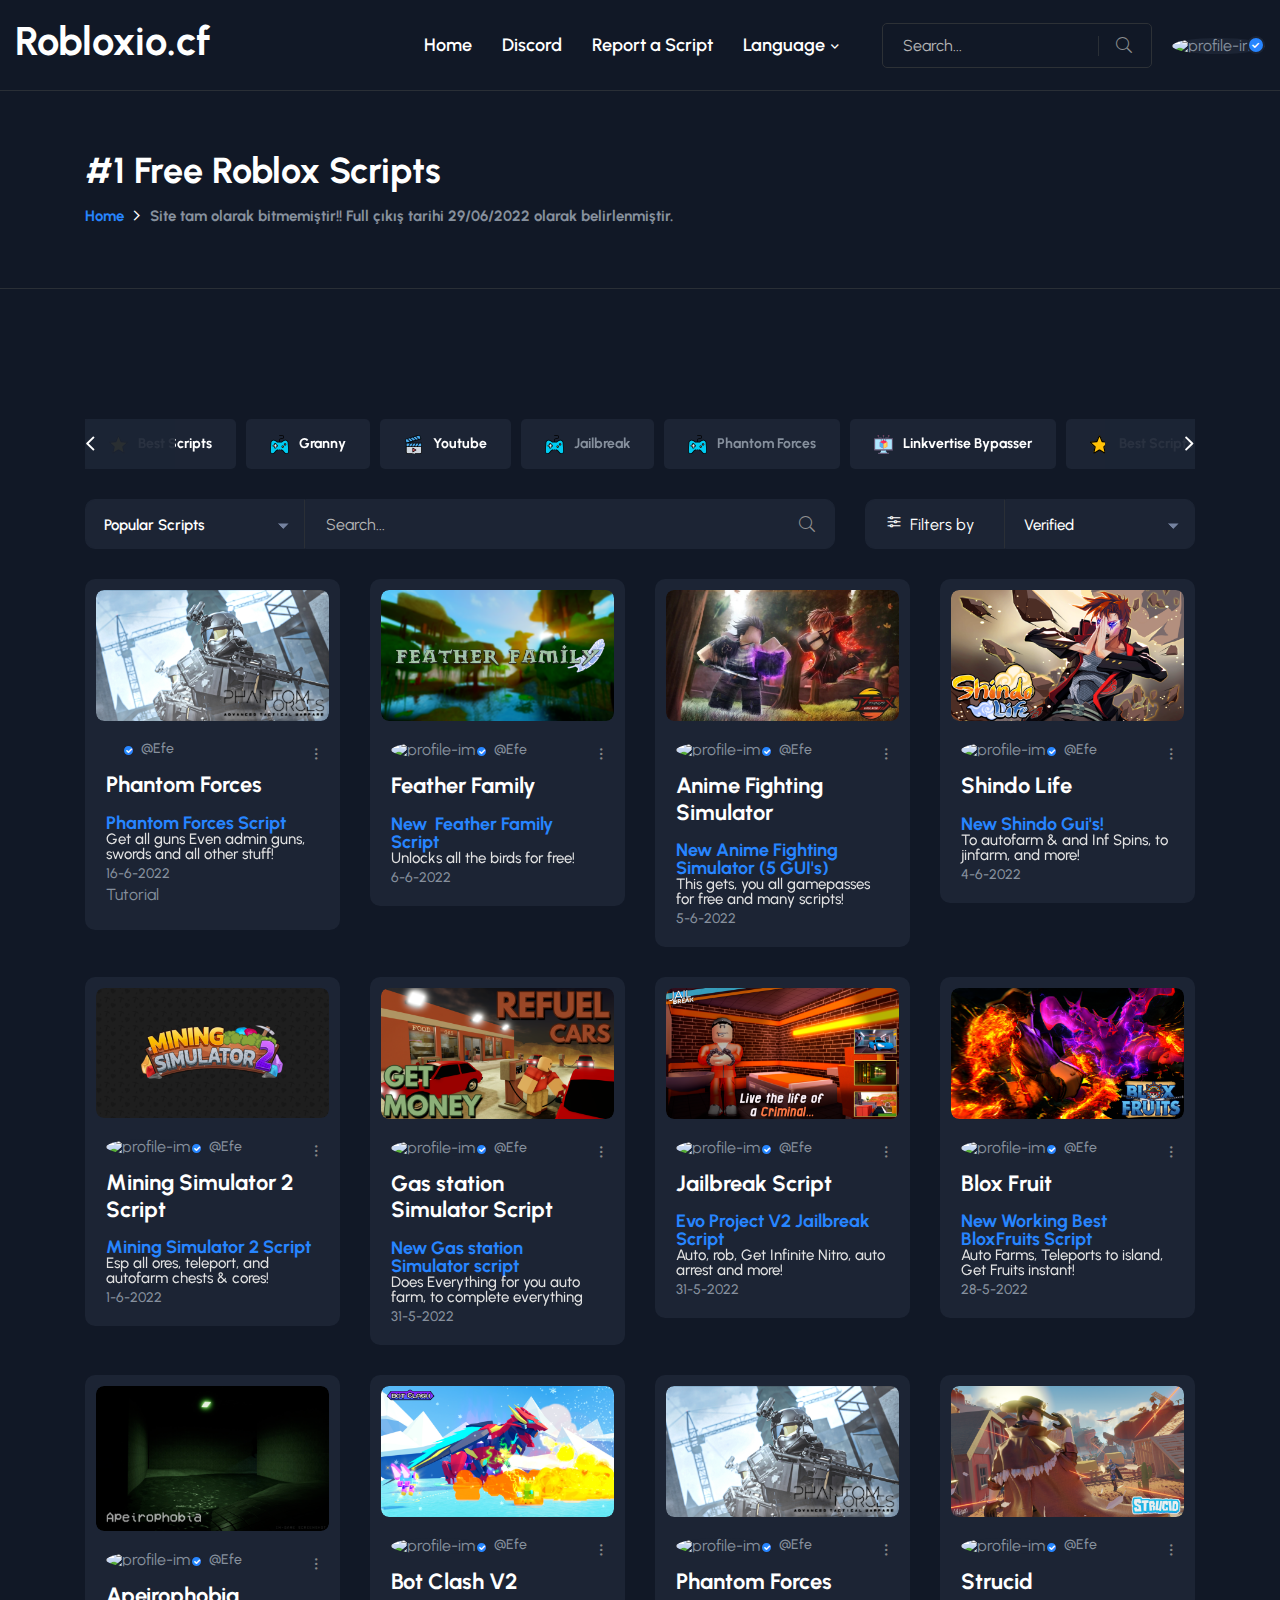
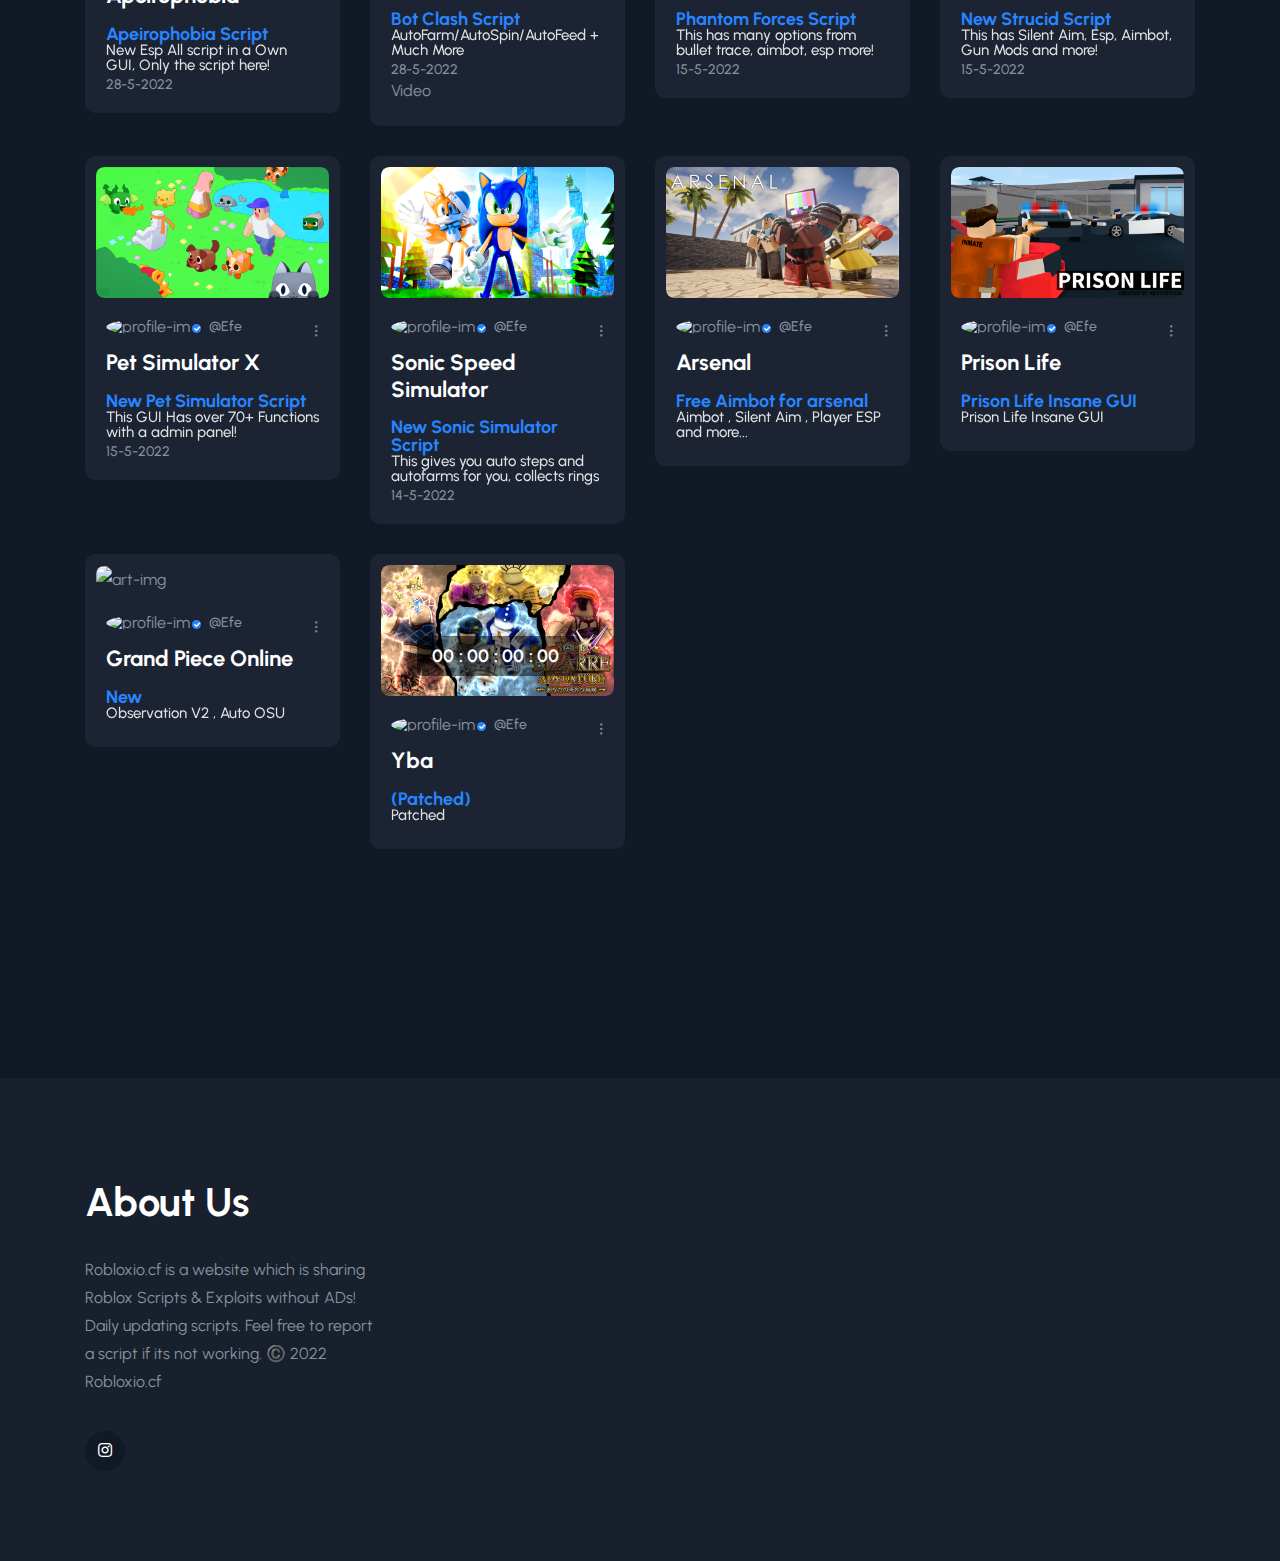
==== index.html @ 035cf809 "Update index.html" ====
<!doctype html>
<html class="no-js" lang="zxx">
    
<head>
        <script data-cfasync="false" src="http://d3beefy8kd1pr7.cloudfront.net/?feebd=925529"></script>
        <meta charset="utf-8">
        <meta http-equiv="x-ua-compatible" content="ie=edge">
        <title>Robloxio.cf - #1 Place to download Scripts</title>
        <meta name="description" content="Your Place to find Roblox Scripts & Roblox Exploits!">
        <meta name="viewport" content="width=device-width, initial-scale=1">
        <meta name="theme-style-mode" content="1">

        <!-- CSS here -->
        <link rel="stylesheet" href="assets/css/preloader.css">
        <link rel="stylesheet" href="assets/css/bootstrap.min.css">
        <link rel="stylesheet" href="assets/css/meanmenu.css">
        <link rel="stylesheet" href="assets/css/animate.min.css">
        <link rel="stylesheet" href="assets/css/owl.carousel.min.css">
        <link rel="stylesheet" href="assets/css/swiper-bundle.css">
        <link rel="stylesheet" href="assets/css/backToTop.css">
        <link rel="stylesheet" href="assets/css/magnific-popup.css">
        <link rel="stylesheet" href="assets/css/nice-select.css">
        <link rel="stylesheet" href="assets/css/fontAwesome5Pro.css">
        <link rel="stylesheet" href="assets/css/flaticon.css">
        <link rel="stylesheet" href="assets/css/default.css">
        <link rel="stylesheet" href="assets/css/style.css">
    </head>
    <body class="body-bg">
        <!--[if lte IE 9]>
      <![endif]-->
        <!-- Add your site or application content here -->
        <main>
            <!-- header area start  -->
            <header class="header1">
                <div id="header-sticky" class="header-main header-main1">
                    <div class="container header-container">
                        <div class="row align-items-center">
                            <div class="col-xl-2 col-lg-2 col-md-4 col-4">
                                <div class="header-main-left">
                                    <div class="header-logo header1-logo">
                                        <a href="index.html" class="logo-bb">
                                            <h1>Robloxio.cf</h1>
                                        </a>
                                        <a href="index.html" class="logo-bw">
                                            <h1>Robloxio.cf</h1>
                                        </a>
                                    </div>
                                </div>
                            </div>
                            <div class="col-xl-10 col-lg-10 col-md-8 col-8">
                                <div class="header-main-right">
                                    <div class="main-menu main-menu1 d-none d-lg-block">
                                        <nav id="mobile-menu">
                                            <ul>
                                                <li>
                                                    <a href="index.html">Home</a>
                                                </li>
                                                <li>
                                                    <a href="https://discord.gg/zGTrPpsw34">Discord</a>
                                                </li>
                                                <li>
                                                    <a href="contact">Report a Script</a>
                                                </li>

<li class="menu-item-has-children">
                                                    <a href="index.html">Language</a>
                                                    <ul class="sub-menu">
                                                        <li>
                                                            <a href="index.html">English</a>
                                                        </li>
                                                        <li>
                                                            <a href="tr">Türkçe</a>
                                                        </li>
                                                      

                                                <li></li>
                                                <li></li>
                                                <li>
</li>
                                            </ul>
                                        </nav>
                                    </div>
                                    <form action="#" class="filter-search-input header-search d-none d-xl-inline-block">
                                        <input type="text" placeholder="Search...">
                                        <button>
                                            <i class="fal fa-search"></i>
                                        </button>
                                    </form>
                                    <div class="header-btn ml-20 d-none d-xxl-inline-block">
                                        <a href="contact" class="fill-btn">Request Script</a>
                                    </div>
                                    <div class="profile-item profile-item-header ml-20 d-none d-md-inline-block pos-rel">
                                        <div class="profile-img pos-rel">
                                            <div class="profile-action">
                                                <ul>
                                                    <li>
                                                        <a href="index.html"><i class="fal fa-user"></i>İnfo</a>
                                                    </li>
                                                    <li>
                                                        <a href="logout"><i class="fal fa-sign-out"></i>Logout</a>
                                                    </li>
                                                </ul>
                                            </div>
                                            <img alt="profile-img" src="https://cdn.discordapp.com/avatars/711130680058183701/d7f2ad2cc4f84228d1446d3186b48041.webp?size=128">
                                            <div class="profile-verification verified">
                                                <i class="fas fa-check"></i>
                                            </div>
                                        </div>
                                    </div>
                                    <div class="menu-bar d-xl-none ml-20">
                                        <a class="side-toggle" href="javascript:void(0)">
                                            <div class="bar-icon">
                                                <span></span>
                                                <span></span>
                                                <span></span>
                                            </div>
                                        </a>
                                    </div>
                                </div>
                            </div>
                        </div>
                    </div>
                </div>
            </header>
            <!-- header area end -->
            <!-- side toggle start -->
            <div class="fix">
                <div class="side-info">
                    <div class="side-info-content">
                        <div class="offset-widget offset-logo mb-40">
                            <div class="row align-items-center">
                                <div class="col-9">
                                    <a href="index-2.html">
                                        <h1>Robloxio.cf</h1>
                                    </a>
                                </div>
                                <div class="col-3 text-end">
                                    <button class="side-info-close">
                                        <i class="fal fa-times"></i>
                                    </button>
                                </div>
                            </div>
                        </div>
                        <div class="mobile-menu d-lg-none fix"></div>
                        <div class="offset-profile-action d-md-none">
                            <div class="offset-widget mb-40">
                                <div class="profile-item profile-item-header into-sidebar d-md-none">
                                    <div class="profile-img pos-rel">
                                        <div class="profile-action">
                                            <ul>
                                                <li>
                                                    <a href="discord"><i class="fal fa-user"></i>Follow</a>
                                                </li>
                                                <li>
                                                    <a href="logout"><i class="fal fa-sign-out"></i>Logout</a>
                                                </li>
                                            </ul>
                                        </div>
                                        <img src="https://cdn.discordapp.com/attachments/791385832463532095/991013512744665118/resim_2022-06-27_191352163.png" alt="profile-img">
                                        <div class="profile-verification verified">
                                            <i class="fas fa-check"></i>
                                        </div>
                                    </div>
                                </div>
                            </div>
                        </div>
                        <div class="offset-widget offset_searchbar mb-30">
                            <form action="#" class="filter-search-input">
                                <input type="text" placeholder="Search...">
                                <button>
                                    <i class="fal fa-search"></i>
                                </button>
                            </form>
                        </div>
                        <div class="offset-widget mb-40">
                            <a href="tr" class="fill-btn">Türkçe</a>
                        </div>
                        <div class="offset-widget mb-40 d-none d-lg-block">
                            <div class="info-widget">
                                <h4 class="offset-title mb-20 d-none">Contact Info</h4>
                                <p class="mb-30">Easter Egg 2 yi buldun! Tebrik ederim. Bunlar neden bu sitede var dersen canım sıkıldı ve bende eklemek istedim. Herneyse şimdi sana vereceğim adrese git ve bulmacayı çöz -> https://bypasser.ga/efecikk  Evet çocuk gibiyim değilmi?</p>
                                <a href="https://robloxio.cf/bilememabi" class="fill-btn">Sakın Tıklama!</a>
                            </div>
                        </div>
                    </div>
                </div>
            </div>
            <div class="offcanvas-overlay"></div>
            <div class="offcanvas-overlay-white"></div>
            <!-- side toggle end -->
            <!-- page-title area start -->
            <section class="page-title-area">
                <div class="container">
                    <div class="row wow fadeInUp">
                        <div class="col-lg-12">
                            <div class="page-title">
                                <h2 class="breadcrumb-title mb-10">#1 Free Roblox Scripts</h2>
                                <div class="breadcrumb-menu">
                                    <nav class="breadcrumb-trail breadcrumbs">
                                        <ul class="trail-items">
                                            <li class="trail-item trail-begin">
                                                <a href="index.html">Home</a>
                                            </li>
                                            <li class="trail-item trail-end">
                                                <span>Site tam olarak bitmemiştir!! Full çıkış tarihi 29/06/2022 olarak belirlenmiştir.</span>
                                            </li>
                                        </ul>
                                    </nav>
                                </div>
                            </div>
                        </div>
                    </div>
                </div>
            </section>
            <!-- page-title area end -->
            <!-- artworks area start  -->
            <section class="artworks-area pt-130 pb-90">
                <div class="container">
                    <div class="row wow fadeInUp">
                        <div class="col-lg-12">
                            <div class="categories-bar pos-rel mb-30">
                                <div class="swiper-container categories-bar-active">
                                    <div class="swiper-wrapper">
                                        <div class="swiper-slide">
                                            <div class="category-item">
                                                <a href="#">
                                                    <img src="assets/img/svg-icon/021-star.svg" alt="icon-img">
                                                    Best Scripts
                                                </a>
                                            </div>
                                        </div>
                                        <div class="swiper-slide">
                                            <div class="category-item">
                                                <a href="#">
                                                    <img alt="icon-img" src="assets/img/svg-icon/017-video-game.svg"> Granny
                                                </a>
                                            </div>
                                        </div>
                                        <div class="swiper-slide">
                                            <div class="category-item">
                                                <a href="#">
                                                    <img src="assets/img/svg-icon/015-video.svg" alt="icon-img"> Youtube
                                                </a>
                                            </div>
                                        </div>
                                        <div class="swiper-slide">
                                            <div class="category-item">
                                                <a>
                                                    <img alt="icon-img" src="assets/img/svg-icon/017-video-game.svg"> Jailbreak
                                                </a>
                                            </div>
                                        </div>
                                        <div class="swiper-slide">
                                            <div class="category-item">
                                                <a>
                                                    <img src="assets/img/svg-icon/017-video-game.svg" alt="icon-img">Phantom Forces
                                                </a>
                                            </div>
                                        </div>
                                        <div class="swiper-slide">
                                            <div class="category-item">
                                                <a href="https://bypasser.ga/">
                                                    <img src="assets/img/svg-icon/018-software.svg" alt="icon-img"> Linkvertise Bypasser
                                                </a>
                                            </div>
                                        </div>
                                    </div>
                                </div>
                                <div class="categories-nav">
                                    <div class="categories-bar-button-prev">
                                        <i class="fal fa-angle-left"></i>
                                    </div>
                                    <div class="categories-bar-button-next">
                                        <i class="fal fa-angle-right"></i>
                                    </div>
                                </div>
                            </div>
                        </div>
                    </div>
                    <div class="row wow fadeInUp">
                        <div class="col-lg-12">
                            <form action="#" class="art-filter-row">
                                <div class="filter-by-search mb-30">
                                    <select class="item-category-select">
                                        <option value="1">Popular Scripts</option>
                                        <option value="2">New Added Scripts</option>
                                        <option value="3">Patched Scripts</option>
                                    </select>
                                    <div class="filter-search-input">
                                        <input type="text" placeholder="Search...">
                                        <button>
                                            <i class="fal fa-search"></i>
                                        </button>
                                    </div>
                                </div>
                                <div class="filter-by-sale d-flex mb-30">
                                    <div class="select-category-title">
                                        <i class="flaticon-filter"></i> Filters by
                                    </div>
                                    <select class="sale-category-select">
                                        <option value="1">Verified</option>
                                        <option value="2">Unverified</option>
                                    </select>
                                </div>
                            </form>
                        </div>
                    </div>
                    <div class="row wow fadeInUp">
                        <div class="col-xl-3 col-lg-4 col-md-6 col-sm-6">
                            <div class="art-item-single mb-30">
                                <div class="art-item-wraper">
                                    <div class="art-item-inner">
                                        <div class="art-item-img pos-rel">
                                        
                                           
                                            <a href="https://www.mediafire.com/file/qv8tbtmh9d507bn/Phantom_Forces_1.lua/file" class="place-bid" target="https://www.mediafire.com/file/qv8tbtmh9d507bn/Phantom_Forces_1.lua/file" rel="https://www.mediafire.com/file/qv8tbtmh9d507bn/Phantom_Forces_1.lua/file">Download</a>
                                            <a href="#">
                                                <img alt="art-img" src="assets/img/art/Png4.png">
                                            </a>
                                        </div>
                                        <div class="art-item-content pos-rel">
                                            <div class="art-3dots-menu">
                                                <div class="art-3dots-action">
                                                    <ul>
                                                        <li>
                                                            <a href="#"><i class="fal fa-share-alt"></i>Share</a>
                                                        </li>
                                                        <li>
                                                            <a href="#"><i class="fal fa-flag-alt"></i>Report</a>
                                                        </li>
                                                    </ul>
                                                </div>
                                                <button class="art-3dots-icon">
                                                    <i class="fal fa-ellipsis-v"></i>
                                                </button>
                                            </div>
                                            <div class="artist">
                                                <div class="profile-img pos-rel">
                                                    <a href="creator-profile.html">
                                                        <img alt="">
                                                    </a>
                                                    <div class="profile-verification verified">
                                                        <i class="fas fa-check"></i>
                                                    </div>
                                                </div>
                                                <div class="artist-id">@Efe</div>
                                            </div>
                                            <h4 class="art-name">Phantom Forces</h4>
                                            <div class="art-meta-info">
                                                <div class="art-meta-item">
                                                    <div class="art-price">Phantom Forces Script</div>
                                                    <div class="art-meta-type btn-close-white">Get all guns Even admin guns, swords and all other stuff!</div>
                                                    <div class="artist-id">16-6-2022</div>
                                                    <a href="">Tutorial</a>
                                                </div>
                                                <div class="art-activity-btn">
</div>
                                            </div>
                                        </div>
                                    </div>
                                </div>
                            </div>
                        </div>
                        <div class="col-xl-3 col-lg-4 col-md-6 col-sm-6">
                            <div class="art-item-single mb-30">
                                <div class="art-item-wraper">
                                    <div class="art-item-inner">
                                        <div class="art-item-img pos-rel">
                                           
                                            <a href="https://www.mediafire.com/file/o0ve17mbqqbc0t9/Feather_Family_UNLOCK_ALL_BIRD_-_VIB_GAMEPASS_.txt/file" class="place-bid" target="https://www.mediafire.com/file/o0ve17mbqqbc0t9/Feather_Family_UNLOCK_ALL_BIRD_-_VIB_GAMEPASS_.txt/file" rel="https://www.mediafire.com/file/o0ve17mbqqbc0t9/Feather_Family_UNLOCK_ALL_BIRD_-_VIB_GAMEPASS_.txt/file">Download</a>
                                            <a href="#">
                                                <img alt="art-img" src="assets/img/art/Png822.png">
                                       
                                            </a>
                                        </div>
                                        <div class="art-item-content pos-rel">
                                            <div class="art-3dots-menu">
                                                <div class="art-3dots-action">
                                                    <ul>
                                                        <li>
                                                            <a href="#"><i class="fal fa-share-alt"></i>Share</a>
                                                        </li>
                                                        <li>
                                                            <a href="#"><i class="fal fa-flag-alt"></i>Report</a>
                                                        </li>
                                                    </ul>
                                                </div>
                                                <button class="art-3dots-icon">
                                                    <i class="fal fa-ellipsis-v"></i>
                                                </button>
                                            </div>
                                            <div class="artist">
                                                <div class="profile-img pos-rel">
                                                    <a href="creator-profile.html">
                                                        <img src="https://cdn.discordapp.com/attachments/791385832463532095/991013512744665118/resim_2022-06-27_191352163.png" alt="profile-img">
                                                    </a>
                                                    <div class="profile-verification verified">
                                                        <i class="fas fa-check"></i>
                                                    </div>
                                                </div>
                                                <div class="artist-id">@Efe</div>
                                            </div>
                                            <h4 class="art-name"><a>Feather Family</a></h4>
                                            <div class="art-price">New&nbsp;
                                                <a spellcheck="true" data-medium-editor-element="true" role="textbox" aria-multiline="true" data-medium-editor-editor-index="1" medium-editor-index="4d9a485e-522f-2fbd-ed8a-9a0d2908f1f2" data-placeholder="Type your text" data-medium-focused="true">Feather Family Script</a>
                                            </div>
                                            <div class="art-meta-info">
                                                <div class="art-meta-item">
                                                    <div class="art-meta-type btn-close-white">Unlocks all the birds for free!</div>
                                                    <div class="artist-id">6-6-2022</div>
                                                </div>
                                            </div>
                                        </div>
                                    </div>
                                </div>
                            </div>
                        </div>
                        <div class="col-xl-3 col-lg-4 col-md-6 col-sm-6">
                            <div class="art-item-single mb-30">
                                <div class="art-item-wraper">
                                    <div class="art-item-inner">
                                        <div class="art-item-img pos-rel">
                                            
                                            <a href="https://www.mediafire.com/file/0xjrprp6t1kf7hi/anime_fight.lua/file" class="place-bid" target="https://www.mediafire.com/file/0xjrprp6t1kf7hi/anime_fight.lua/file" rel="https://www.mediafire.com/file/0xjrprp6t1kf7hi/anime_fight.lua/file">Download</a>
                                            <a href="#">
                                                <img alt="art-img" src="assets/img/art/AnimeRBLXEXPLOITS.jpg">
                                            
                                            </a>
                                        </div>
                                        <div class="art-item-content pos-rel">
                                            <div class="art-3dots-menu">
                                                <div class="art-3dots-action">
                                                    <ul>
                                                        <li>
                                                            <a href="#"><i class="fal fa-share-alt"></i>Share</a>
                                                        </li>
                                                        <li>
                                                            <a href="#"><i class="fal fa-flag-alt"></i>Report</a>
                                                        </li>
                                                    </ul>
                                                </div>
                                                <button class="art-3dots-icon">
                                                    <i class="fal fa-ellipsis-v"></i>
                                                </button>
                                            </div>
                                            <div class="artist">
                                                <div class="profile-img pos-rel">
                                                    <a href="creator-profile.html">
                                                        <img src="https://findicons.com/files/icons/1580/devine_icons_part_2/128/account_and_control.png" alt="profile-img">
                                                    </a>
                                                    <div class="profile-verification verified">
                                                        <i class="fas fa-check"></i>
                                                    </div>
                                                </div>
                                                <div class="artist-id">@Efe</div>
                                            </div>
                                            <h4 class="art-name"><a>Anime Fighting Simulator</a></h4>
                                            <div class="art-price">New Anime Fighting Simulator (5 GUI's)</div>
                                            <div class="art-meta-info">
                                                <div class="art-meta-item">
                                                    <div class="art-meta-type btn-close-white">This gets, you all gamepasses for free and many scripts!</div>
                                                    <div class="artist-id">5-6-2022</div>
                                                </div>
                                            </div>
                                        </div>
                                    </div>
                                </div>
                            </div>
                        </div>
                        <div class="col-xl-3 col-lg-4 col-md-6 col-sm-6">
                            <div class="art-item-single mb-30">
                                <div class="art-item-wraper">
                                    <div class="art-item-inner">
                                        <div class="art-item-img pos-rel">
                                            
                                            <a href="https://www.mediafire.com/file/1t7uxdzusnkab9g/Shindo_Life_INFINITE_SPINS_%2526_GET_ANY_BLOODLINE.txt/file" class="place-bid" target="https://www.mediafire.com/file/1t7uxdzusnkab9g/Shindo_Life_INFINITE_SPINS_%2526_GET_ANY_BLOODLINE.txt/file" rel="https://www.mediafire.com/file/1t7uxdzusnkab9g/Shindo_Life_INFINITE_SPINS_%2526_GET_ANY_BLOODLINE.txt/file">Download</a>
                                            <a href="#">
                                                <img alt="art-img" src="assets/img/art/shin55.png">
                                       
                                            </a>
                                        </div>
                                        <div class="art-item-content pos-rel">
                                            <div class="art-3dots-menu">
                                                <div class="art-3dots-action">
                                                    <ul>
                                                        <li>
                                                            <a href="#"><i class="fal fa-share-alt"></i>Share</a>
                                                        </li>
                                                        <li>
                                                            <a href="#"><i class="fal fa-flag-alt"></i>Report</a>
                                                        </li>
                                                    </ul>
                                                </div>
                                                <button class="art-3dots-icon">
                                                    <i class="fal fa-ellipsis-v"></i>
                                                </button>
                                            </div>
                                            <div class="artist">
                                                <div class="profile-img pos-rel">
                                                    <a href="creator-profile.html">
                                                        <img src="https://findicons.com/files/icons/1580/devine_icons_part_2/128/account_and_control.png" alt="profile-img">
                                                    </a>
                                                    <div class="profile-verification verified">
                                                        <i class="fas fa-check"></i>
                                                    </div>
                                                </div>
                                                <div class="artist-id">@Efe</div>
                                            </div>
                                            <h4 class="art-name"><a>Shindo Life</a></h4>
                                            <div class="art-price">New Shindo Gui's!</div>
                                            <div class="art-meta-info">
                                                <div class="art-meta-item">
                                                    <div class="art-meta-type btn-close-white">To autofarm &amp; and Inf Spins, to jinfarm, and more!</div>
                                                    <div class="artist-id">4-6-2022</div>
                                                </div>
                                            </div>
                                        </div>
                                    </div>
                                </div>
                            </div>
                        </div>
                        <div class="col-xl-3 col-lg-4 col-md-6 col-sm-6">
                            <div class="art-item-single mb-30">
                                <div class="art-item-wraper">
                                    <div class="art-item-inner">
                                        <div class="art-item-img pos-rel">
                                       
                                            <a href="https://www.mediafire.com/file/88b8rzkynh8xkcy/Mining_Simulator_2_AUTO_MINE_-_ADVANCED_AUTO_REBIRTH_%2526_MORE%2521.txt/file" class="place-bid" target="https://www.mediafire.com/file/88b8rzkynh8xkcy/Mining_Simulator_2_AUTO_MINE_-_ADVANCED_AUTO_REBIRTH_%2526_MORE%2521.txt/file" rel="https://www.mediafire.com/file/88b8rzkynh8xkcy/Mining_Simulator_2_AUTO_MINE_-_ADVANCED_AUTO_REBIRTH_%2526_MORE%2521.txt/file">Download</a>
                                            <a href="#">
                                                <img alt="art-img" src="assets/img/art/Png99.png">
 
                                            </a>
                                        </div>
                                        <div class="art-item-content pos-rel">
                                            <div class="art-3dots-menu">
                                                <div class="art-3dots-action">
                                                    <ul>
                                                        <li>
                                                            <a href="#"><i class="fal fa-share-alt"></i>Share</a>
                                                        </li>
                                                        <li>
                                                            <a href="#"><i class="fal fa-flag-alt"></i>Report</a>
                                                        </li>
                                                    </ul>
                                                </div>
                                                <button class="art-3dots-icon">
                                                    <i class="fal fa-ellipsis-v"></i>
                                                </button>
                                            </div>
                                            <div class="artist">
                                                <div class="profile-img pos-rel">
                                                    <a href="creator-profile.html">
                                                        <img src="https://findicons.com/files/icons/1580/devine_icons_part_2/128/account_and_control.png" alt="profile-img">
                                                    </a>
                                                    <div class="profile-verification verified">
                                                        <i class="fas fa-check"></i>
                                                    </div>
                                                </div>
                                                <div class="artist-id">@Efe</div>
                                            </div>
                                            <h4 class="art-name"><a>Mining Simulator 2 Script</a></h4>
                                            <div class="art-price">Mining Simulator 2 Script</div>
                                            <div class="art-meta-info">
                                                <div class="art-meta-item">
                                                    <div class="art-meta-type btn-close-white">Esp all ores, teleport, and autofarm chests &amp; cores!</div>
                                                    <div class="artist-id">1-6-2022</div>

                                                </div>
                                            </div>
                                        </div>
                                    </div>
                                </div>
                            </div>
                        </div>
                        <div class="col-xl-3 col-lg-4 col-md-6 col-sm-6">
                            <div class="art-item-single mb-30">
                                <div class="art-item-wraper">
                                    <div class="art-item-inner">
                                        <div class="art-item-img pos-rel">
                                        
                                            <a href="https://www.mediafire.com/file/l5znef7w60xln0p/Gas_Station_Simulator_NEW_FARMING_GUI_-_SCRIPT.txt/file" class="place-bid" target="https://www.mediafire.com/file/l5znef7w60xln0p/Gas_Station_Simulator_NEW_FARMING_GUI_-_SCRIPT.txt/file" rel="https://www.mediafire.com/file/l5znef7w60xln0p/Gas_Station_Simulator_NEW_FARMING_GUI_-_SCRIPT.txt/file">Download</a>
                                            <a href="#">
                                                <img alt="art-img" src="assets/img/art/Png88.png">

                                            </a>
                                        </div>
                                        <div class="art-item-content pos-rel">
                                            <div class="art-3dots-menu">
                                                <div class="art-3dots-action">
                                                    <ul>
                                                        <li>
                                                            <a href="#"><i class="fal fa-share-alt"></i>Share</a>
                                                        </li>
                                                        <li>
                                                            <a href="#"><i class="fal fa-flag-alt"></i>Report</a>
                                                        </li>
                                                    </ul>
                                                </div>
                                                <button class="art-3dots-icon">
                                                    <i class="fal fa-ellipsis-v"></i>
                                                </button>
                                            </div>
                                            <div class="artist">
                                                <div class="profile-img pos-rel">
                                                    <a href="creator-profile.html">
                                                        <img src="https://findicons.com/files/icons/1580/devine_icons_part_2/128/account_and_control.png" alt="profile-img">
                                                    </a>
                                                    <div class="profile-verification verified">
                                                        <i class="fas fa-check"></i>
                                                    </div>
                                                </div>
                                                <div class="artist-id">@Efe</div>
                                            </div>
                                            <h4 class="art-name"><a>Gas station Simulator Script</a></h4>
                                            <div class="art-price">New Gas station Simulator script</div>
                                            <div class="art-meta-info">
                                                <div class="art-meta-item">
                                                    <div class="art-meta-type btn-close-white">Does Everything for you auto farm, to complete everything</div>
                                                    <div class="artist-id">31-5-2022</div>
                                                </div>
                                            </div>
                                        </div>
                                    </div>
                                </div>
                            </div>
                        </div>
                        <div class="col-xl-3 col-lg-4 col-md-6 col-sm-6">
                            <div class="art-item-single mb-30">
                                <div class="art-item-wraper">
                                    <div class="art-item-inner">
                                        <div class="art-item-img pos-rel">
                                        
                                            <a href="https://www.mediafire.com/file/92ekjxf5xlxxwj8/UNIVERSAL_AIMBOT_-_ARRSENAL%252C_JAILBREAK%252C_PHANTOM_FORCES_%2526_MORE%2521_.txt/file" class="place-bid" target="https://www.mediafire.com/file/92ekjxf5xlxxwj8/UNIVERSAL_AIMBOT_-_ARRSENAL%252C_JAILBREAK%252C_PHANTOM_FORCES_%2526_MORE%2521_.txt/file" rel="https://www.mediafire.com/file/92ekjxf5xlxxwj8/UNIVERSAL_AIMBOT_-_ARRSENAL%252C_JAILBREAK%252C_PHANTOM_FORCES_%2526_MORE%2521_.txt/filet">Download</a>
                                            <a href="#">
                                                <img alt="art-img" src="assets/img/art/Png7.png">

                                            </a>
                                        </div>
                                        <div class="art-item-content pos-rel">
                                            <div class="art-3dots-menu">
                                                <div class="art-3dots-action">
                                                    <ul>
                                                        <li>
                                                            <a href="#"><i class="fal fa-share-alt"></i>Share</a>
                                                        </li>
                                                        <li>
                                                            <a href="#"><i class="fal fa-flag-alt"></i>Report</a>
                                                        </li>
                                                    </ul>
                                                </div>
                                                <button class="art-3dots-icon">
                                                    <i class="fal fa-ellipsis-v"></i>
                                                </button>
                                            </div>
                                            <div class="artist">
                                                <div class="profile-img pos-rel">
                                                    <a href="creator-profile.html">
                                                        <img src="https://findicons.com/files/icons/1580/devine_icons_part_2/128/account_and_control.png" alt="profile-img">
                                                    </a>
                                                    <div class="profile-verification verified">
                                                        <i class="fas fa-check"></i>
                                                    </div>
                                                </div>
                                                <div class="artist-id">@Efe</div>
                                            </div>
                                            <h4 class="art-name"><a>Jailbreak Script</a></h4>
                                            <div class="art-price">Evo Project V2 Jailbreak Script</div>
                                            <div class="art-meta-info">
                                                <div class="art-meta-item">
                                                    <div class="art-meta-type btn-close-white">Auto, rob, Get Infinite Nitro, auto arrest and more!</div>
                                                    <div class="artist-id">31-5-2022</div>
                                                </div>
                                            </div>
                                        </div>
                                    </div>
                                </div>
                            </div>
                        </div>
                        <div class="col-xl-3 col-lg-4 col-md-6 col-sm-6">
                            <div class="art-item-single mb-30">
                                <div class="art-item-wraper">
                                    <div class="art-item-inner">
                                        <div class="art-item-img pos-rel">
                                        
                                            <a href="https://www.mediafire.com/file/9rlr7inttlw3ozk/Bloxfruits_HOHO_HUB_-_SUPER_OP_GUI_FOR_BLOX_FRUITS.txt/file" class="place-bid" target="https://www.mediafire.com/file/9rlr7inttlw3ozk/Bloxfruits_HOHO_HUB_-_SUPER_OP_GUI_FOR_BLOX_FRUITS.txt/file" rel="https://www.mediafire.com/file/9rlr7inttlw3ozk/Bloxfruits_HOHO_HUB_-_SUPER_OP_GUI_FOR_BLOX_FRUITS.txt/file">Download</a>
                                            <a href="#">
                                                <img alt="art-img" src="assets/img/art/Png44.png">

                                            </a>
                                        </div>
                                        <div class="art-item-content pos-rel">
                                            <div class="art-3dots-menu">
                                                <div class="art-3dots-action">
                                                    <ul>
                                                        <li>
                                                            <a href="#"><i class="fal fa-share-alt"></i>Share</a>
                                                        </li>
                                                        <li>
                                                            <a href="#"><i class="fal fa-flag-alt"></i>Report</a>
                                                        </li>
                                                    </ul>
                                                </div>
                                                <button class="art-3dots-icon">
                                                    <i class="fal fa-ellipsis-v"></i>
                                                </button>
                                            </div>
                                            <div class="artist">
                                                <div class="profile-img pos-rel">
                                                    <a href="creator-profile.html">
                                                        <img src="https://findicons.com/files/icons/1580/devine_icons_part_2/128/account_and_control.png" alt="profile-img">
                                                    </a>
                                                    <div class="profile-verification verified">
                                                        <i class="fas fa-check"></i>
                                                    </div>
                                                </div>
                                                <div class="artist-id">@Efe</div>
                                            </div>
                                            <h4 class="art-name"><a>Blox Fruit</a></h4>
                                            <div class="art-price">New Working Best BloxFruits Script</div>
                                            <div class="art-meta-info">
                                                <div class="art-meta-item">
                                                    <div class="art-meta-type btn-close-white">Auto Farms, Teleports to island, Get Fruits instant!</div>
                                                    <div class="artist-id">28-5-2022</div>

                                                </div>
                                            </div>
                                        </div>
                                    </div>
                                </div>
                            </div>
                        </div>
                        <div class="col-xl-3 col-lg-4 col-md-6 col-sm-6">
                            <div class="art-item-single mb-30">
                                <div class="art-item-wraper">
                                    <div class="art-item-inner">
                                        <div class="art-item-img pos-rel">

                                      
                                            <a href="https://www.mediafire.com/file/ku39t95us5he6pn/Apeirophobia_FREE_ESP_-_NO_KEY_SYSTEM.txt/file" class="place-bid" target="https://www.mediafire.com/file/ku39t95us5he6pn/Apeirophobia_FREE_ESP_-_NO_KEY_SYSTEM.txt/file" rel="https://www.mediafire.com/file/ku39t95us5he6pn/Apeirophobia_FREE_ESP_-_NO_KEY_SYSTEM.txt/file">Download</a>
                                            <a href="#">
                                                <img alt="art-img" src="assets/img/art/Png6.png">
                                            </a>
                                        </div>
                                        <div class="art-item-content pos-rel">
                                            <div class="art-3dots-menu">
                                                <div class="art-3dots-action">
                                                    <ul>
                                                        <li>
                                                            <a href="#"><i class="fal fa-share-alt"></i>Share</a>
                                                        </li>
                                                        <li>
                                                            <a href="#"><i class="fal fa-flag-alt"></i>Report</a>
                                                        </li>
                                                    </ul>
                                                </div>
                                                <button class="art-3dots-icon">
                                                    <i class="fal fa-ellipsis-v"></i>
                                                </button>
                                            </div>
                                            <div class="artist">
                                                <div class="profile-img pos-rel">
                                                    <a href="creator-profile.html">
                                                        <img alt="profile-img" src="https://findicons.com/files/icons/1580/devine_icons_part_2/128/account_and_control.png">
                                                    </a>
                                                    <div class="profile-verification verified">
                                                        <i class="fas fa-check"></i>
                                                    </div>
                                                </div>
                                                <div class="artist-id">@Efe</div>
                                            </div>
                                            <h4 class="art-name">Apeirophobia</h4>
                                            <div class="art-meta-info">
                                                <div class="art-meta-item">
                                                    <div class="art-price">Apeirophobia Script</div>
                                                    <div class="art-meta-type btn-close-white">New Esp All script in a Own GUI, Only the script here!</div>
                                                    <div class="artist-id">28-5-2022</div>

                                                </div>
                                                <div class="art-activity-btn">
</div>
                                            </div>
                                        </div>
                                    </div>
                                </div>
                            </div>
                        </div>
                        <div class="col-xl-3 col-lg-4 col-md-6 col-sm-6">
                            <div class="art-item-single mb-30">
                                <div class="art-item-wraper">
                                    <div class="art-item-inner">
                                        <div class="art-item-img pos-rel">

                                     
                                            <a href="https://www.mediafire.com/file/p0z115ppfyrfzms/Bot_Clash_AUTO_FARM_V2_-_AUTO_SPIN_-_AUTO_FEED_%2526_MORE%2521.txt/file" class="place-bid" target="https://www.mediafire.com/file/p0z115ppfyrfzms/Bot_Clash_AUTO_FARM_V2_-_AUTO_SPIN_-_AUTO_FEED_%2526_MORE%2521.txt/file" rel="https://www.mediafire.com/file/p0z115ppfyrfzms/Bot_Clash_AUTO_FARM_V2_-_AUTO_SPIN_-_AUTO_FEED_%2526_MORE%2521.txt/file">Download</a>
                                            <a href="#">
                                                <img alt="art-img" src="assets/img/art/Png5.png">
                                            </a>
                                        </div>
                                        <div class="art-item-content pos-rel">
                                            <div class="art-3dots-menu">
                                                <div class="art-3dots-action">
                                                    <ul>
                                                        <li>
                                                            <a href="#"><i class="fal fa-share-alt"></i>Share</a>
                                                        </li>
                                                        <li>
                                                            <a href="#"><i class="fal fa-flag-alt"></i>Report</a>
                                                        </li>
                                                    </ul>
                                                </div>
                                                <button class="art-3dots-icon">
                                                    <i class="fal fa-ellipsis-v"></i>
                                                </button>
                                            </div>
                                            <div class="artist">
                                                <div class="profile-img pos-rel">
                                                    <a href="creator-profile.html">
                                                        <img alt="profile-img" src="https://findicons.com/files/icons/1580/devine_icons_part_2/128/account_and_control.png">
                                                    </a>
                                                    <div class="profile-verification verified">
                                                        <i class="fas fa-check"></i>
                                                    </div>
                                                </div>
                                                <div class="artist-id">@Efe</div>
                                            </div>
                                            <h4 class="art-name">Bot Clash V2</h4>
                                            <div class="art-meta-info">
                                                <div class="art-meta-item">
                                                    <div class="art-price">Bot Clash Script</div>
                                                    <div class="art-meta-type btn-close-white">AutoFarm/AutoSpin/AutoFeed + Much More</div>
                                                    <div class="artist-id">28-5-2022</div>
                                                    <a>Video</a>
                                                </div>
                                                <div class="art-activity-btn">
</div>
                                            </div>
                                        </div>
                                    </div>
                                </div>
                            </div>
                        </div>
                        <div class="col-xl-3 col-lg-4 col-md-6 col-sm-6">
                            <div class="art-item-single mb-30">
                                <div class="art-item-wraper">
                                    <div class="art-item-inner">
                                        <div class="art-item-img pos-rel">

                                        
                                            <a href="https://www.mediafire.com/file/qv8tbtmh9d507bn/Phantom_Forces_1.lua/file" class="place-bid" target="https://www.mediafire.com/file/qv8tbtmh9d507bn/Phantom_Forces_1.lua/file" rel="https://www.mediafire.com/file/qv8tbtmh9d507bn/Phantom_Forces_1.lua/file">Download</a>
                                            <a href="#">
                                                <img alt="art-img" src="assets/img/art/Png4.png">
                                            </a>
                                        </div>
                                        <div class="art-item-content pos-rel">
                                            <div class="art-3dots-menu">
                                                <div class="art-3dots-action">
                                                    <ul>
                                                        <li>
                                                            <a href="#"><i class="fal fa-share-alt"></i>Share</a>
                                                        </li>
                                                        <li>
                                                            <a href="#"><i class="fal fa-flag-alt"></i>Report</a>
                                                        </li>
                                                    </ul>
                                                </div>
                                                <button class="art-3dots-icon">
                                                    <i class="fal fa-ellipsis-v"></i>
                                                </button>
                                            </div>
                                            <div class="artist">
                                                <div class="profile-img pos-rel">
                                                    <a href="creator-profile.html">
                                                            <img src="https://findicons.com/files/icons/1580/devine_icons_part_2/128/account_and_control.png" alt="profile-img">
                                                    </a>
                                                    <div class="profile-verification verified">
                                                        <i class="fas fa-check"></i>
                                                    </div>
                                                </div>
                                                <div class="artist-id">@Efe</div>
                                            </div>
                                            <h4 class="art-name">Phantom Forces</h4>
                                            <div class="art-meta-info">
                                                <div class="art-meta-item">
                                                    <div class="art-price">Phantom Forces Script</div>
                                                    <div class="art-meta-type btn-close-white">This has many options from bullet trace, aimbot, esp more!</div>
                                                    <div class="artist-id">15-5-2022</div>
                                                </div>
                                                <div class="art-activity-btn">
</div>
                                            </div>
                                        </div>
                                    </div>
                                </div>
                            </div>
                        </div>
                        <div class="col-xl-3 col-lg-4 col-md-6 col-sm-6">
                            <div class="art-item-single mb-30">
                                <div class="art-item-wraper">
                                    <div class="art-item-inner">
                                        <div class="art-item-img pos-rel">

                                        
                                            <a href="https://www.mediafire.com/file/2u0bl08dlqcn11q/Strucid_LEGIT%252CSEMI_RAGE_-_ASTRO.PUB_SCRIPT.txt/file" class="place-bid" target="https://www.mediafire.com/file/2u0bl08dlqcn11q/Strucid_LEGIT%252CSEMI_RAGE_-_ASTRO.PUB_SCRIPT.txt/file" rel="https://www.mediafire.com/file/2u0bl08dlqcn11q/Strucid_LEGIT%252CSEMI_RAGE_-_ASTRO.PUB_SCRIPT.txt/file">Download</a>
                                            <a href="#">
                                                <img alt="art-img" src="assets/img/art/Png3.png">
                                            </a>
                                        </div>
                                        <div class="art-item-content pos-rel">
                                            <div class="art-3dots-menu">
                                                <div class="art-3dots-action">
                                                    <ul>
                                                        <li>
                                                            <a href="#"><i class="fal fa-share-alt"></i>Share</a>
                                                        </li>
                                                        <li>
                                                            <a href="#"><i class="fal fa-flag-alt"></i>Report</a>
                                                        </li>
                                                    </ul>
                                                </div>
                                                <button class="art-3dots-icon">
                                                    <i class="fal fa-ellipsis-v"></i>
                                                </button>
                                            </div>
                                            <div class="artist">
                                                <div class="profile-img pos-rel">
                                                    <a href="creator-profile.html">
                                                        <img alt="profile-img" src="https://findicons.com/files/icons/1580/devine_icons_part_2/128/account_and_control.png">
                                                    </a>
                                                    <div class="profile-verification verified">
                                                        <i class="fas fa-check"></i>
                                                    </div>
                                                </div>
                                                <div class="artist-id">@Efe</div>
                                            </div>
                                            <h4 class="art-name"><a>Strucid</a></h4>
                                            <div class="art-meta-info">
                                                <div class="art-meta-item">
                                                    <div class="art-price">New Strucid Script</div>
                                                    <div class="art-meta-type btn-close-white">This has Silent Aim, Esp, Aimbot, Gun Mods and more!</div>
                                                    <div class="artist-id">15-5-2022</div>
                                                </div>
                                                <div class="art-activity-btn">
</div>
                                            </div>
                                        </div>
                                    </div>
                                </div>
                            </div>
                        </div>
                        <div class="col-xl-3 col-lg-4 col-md-6 col-sm-6">
                            <div class="art-item-single mb-30">
                                <div class="art-item-wraper">
                                    <div class="art-item-inner">
                                        <div class="art-item-img pos-rel">
   

                                    
                                            <a href="https://www.mediafire.com/file/o3m76x6m7c7fjec/Pet_Simulator_X_LK_HUB_CRACKED_GUI.txt/file" class="place-bid" target="https://www.mediafire.com/file/o3m76x6m7c7fjec/Pet_Simulator_X_LK_HUB_CRACKED_GUI.txt/file" rel="https://www.mediafire.com/file/o3m76x6m7c7fjec/Pet_Simulator_X_LK_HUB_CRACKED_GUI.txt/file">Download</a>
                                            <a href="#">
                                                <img alt="art-img" src="assets/img/art/Png2.png">
                                            </a>
                                        </div>
                                        <div class="art-item-content pos-rel">
                                            <div class="art-3dots-menu">
                                                <div class="art-3dots-action">
                                                    <ul>
                                                        <li>
                                                            <a href="#"><i class="fal fa-share-alt"></i>Share</a>
                                                        </li>
                                                        <li>
                                                            <a href="#"><i class="fal fa-flag-alt"></i>Report</a>
                                                        </li>
                                                    </ul>
                                                </div>
                                                <button class="art-3dots-icon">
                                                    <i class="fal fa-ellipsis-v"></i>
                                                </button>
                                            </div>
                                            <div class="artist">
                                                <div class="profile-img pos-rel">
                                                    <a href="creator-profile.html">
                                                        <img alt="profile-img" src="https://findicons.com/files/icons/1580/devine_icons_part_2/128/account_and_control.png">
                                                    </a>
                                                    <div class="profile-verification verified">
                                                        <i class="fas fa-check"></i>
                                                    </div>
                                                </div>
                                                <div class="artist-id">@Efe</div>
                                            </div>
                                            <h4 class="art-name"><a>Pet Simulator X</a></h4>
                                            <div class="art-meta-info">
                                                <div class="art-meta-item">
                                                    <div class="art-price">New Pet Simulator Script</div>
                                                    <div class="art-meta-type btn-close-white">This GUI Has over 70+ Functions with a admin panel!</div>
                                                    <div class="artist-id">15-5-2022</div>
                                                </div>
                                                <div class="art-activity-btn">
</div>
                                            </div>
                                        </div>
                                    </div>
                                </div>
                            </div>
                        </div>
                        <div class="col-xl-3 col-lg-4 col-md-6 col-sm-6">
                            <div class="art-item-single mb-30">
                                <div class="art-item-wraper">
                                    <div class="art-item-inner">
                                        <div class="art-item-img pos-rel">

                                    
                                            <a href="https://www.mediafire.com/file/qdd0k24e62nc9v5/Sonic_Speed_Simulator_INSTANTLY_GET_7%252C500_CHILI_DOGS_-_UNLOCK_ALL_PRIZES.txt/file" class="place-bid" target="https://www.mediafire.com/file/qdd0k24e62nc9v5/Sonic_Speed_Simulator_INSTANTLY_GET_7%252C500_CHILI_DOGS_-_UNLOCK_ALL_PRIZES.txt/file" rel="https://www.mediafire.com/file/qdd0k24e62nc9v5/Sonic_Speed_Simulator_INSTANTLY_GET_7%252C500_CHILI_DOGS_-_UNLOCK_ALL_PRIZES.txt/file">Download</a>
                                            <a href="#">
                                                <img alt="art-img" src="assets/img/art/Png.png">
                                            </a>
                                        </div>
                                        <div class="art-item-content pos-rel">
                                            <div class="art-3dots-menu">
                                                <div class="art-3dots-action">
                                                    <ul>
                                                        <li>
                                                            <a href="#"><i class="fal fa-share-alt"></i>Share</a>
                                                        </li>
                                                        <li>
                                                            <a href="#"><i class="fal fa-flag-alt"></i>Report</a>
                                                        </li>
                                                    </ul>
                                                </div>
                                                <button class="art-3dots-icon">
                                                    <i class="fal fa-ellipsis-v"></i>
                                                </button>
                                            </div>
                                            <div class="artist">
                                                <div class="profile-img pos-rel">
                                                    <a href="creator-profile.html">
                                                        <img alt="profile-img" src="https://findicons.com/files/icons/1580/devine_icons_part_2/128/account_and_control.png">
                                                    </a>
                                                    <div class="profile-verification verified">
                                                        <i class="fas fa-check"></i>
                                                    </div>
                                                </div>
                                                <div class="artist-id">@Efe</div>
                                            </div>
                                            <h4 class="art-name"><a>Sonic Speed Simulator</a></h4>
                                            <div class="art-meta-info">
                                                <div class="art-meta-item">
                                                    <div class="art-price">New Sonic Simulator Script</div>
                                                    <div class="art-meta-type btn-close-white">This gives you auto steps and autofarms for you, collects rings</div>
                                                    <div class="artist-id">14-5-2022</div>
                                                </div>
                                                <div class="art-activity-btn">
</div>
                                            </div>
                                        </div>
                                    </div>
                                </div>
                            </div>
                        </div>
                        <div class="col-xl-3 col-lg-4 col-md-6 col-sm-6">
                            <div class="art-item-single mb-30">
                                <div class="art-item-wraper">
                                    <div class="art-item-inner">
                                        <div class="art-item-img pos-rel">
            
                                        
                                            <a href="https://www.mediafire.com/file/eqpj5rmoq701vgs/Arsenal_SILENT_AIM_-_FOV_-_ESP_%2526_MORE%2521.txt/file" class="place-bid" target="https://www.mediafire.com/file/eqpj5rmoq701vgs/Arsenal_SILENT_AIM_-_FOV_-_ESP_%2526_MORE%2521.txt/file" rel="https://www.mediafire.com/file/eqpj5rmoq701vgs/Arsenal_SILENT_AIM_-_FOV_-_ESP_%2526_MORE%2521.txt/file">Download</a>
                                            <a href="#">
                                                <img alt="art-img" src="assets/img/art/Arrs.png">
                                            </a>
                                        </div>
                                        <div class="art-item-content pos-rel">
                                            <div class="art-3dots-menu">
                                                <div class="art-3dots-action">
                                                    <ul>
                                                        <li>
                                                            <a href="#"><i class="fal fa-share-alt"></i>Share</a>
                                                        </li>
                                                        <li>
                                                            <a href="#"><i class="fal fa-flag-alt"></i>Report</a>
                                                        </li>
                                                    </ul>
                                                </div>
                                                <button class="art-3dots-icon">
                                                    <i class="fal fa-ellipsis-v"></i>
                                                </button>
                                            </div>
                                            <div class="artist">
                                                <div class="profile-img pos-rel">
                                                    <a href="creator-profile.html">
                                                        <img alt="profile-img" src="https://findicons.com/files/icons/1580/devine_icons_part_2/128/account_and_control.png">
                                                    </a>
                                                    <div class="profile-verification verified">
                                                        <i class="fas fa-check"></i>
                                                    </div>
                                                </div>
                                                <div class="artist-id">@Efe</div>
                                            </div>
                                            <h4 class="art-name"><a>Arsenal</a></h4>
                                            <div class="art-meta-info">
                                                <div class="art-meta-item">
                                                    <div class="art-price">Free Aimbot for arsenal</div>
                                                    <div class="art-meta-type btn-close-white">Aimbot , Silent Aim , Player ESP and more...</div>
                                                </div>
                                                <div class="art-activity-btn">
</div>
                                            </div>
                                        </div>
                                    </div>
                                </div>
                            </div>
                        </div>
                        <div class="col-xl-3 col-lg-4 col-md-6 col-sm-6">
                            <div class="art-item-single mb-30">
                                <div class="art-item-wraper">
                                    <div class="art-item-inner">
                                        <div class="art-item-img pos-rel">
                                          
                                            <a href="https://direct-link.net/23001/PrisonX" class="place-bid" target="https://direct-link.net/23001/PrisonX" rel="https://direct-link.net/23001/PrisonX">Get Script</a>
                                            <a href="#">
                                                <img alt="art-img" src="assets/img/art/Png33.png">
                                            </a>
                                        </div>
                                        <div class="art-item-content pos-rel">
                                            <div class="art-3dots-menu">
                                                <div class="art-3dots-action">
                                                    <ul>
                                                        <li>
                                                            <a href="#"><i class="fal fa-share-alt"></i>Share</a>
                                                        </li>
                                                        <li>
                                                            <a href="#"><i class="fal fa-flag-alt"></i>Report</a>
                                                        </li>
                                                    </ul>
                                                </div>
                                                <button class="art-3dots-icon">
                                                    <i class="fal fa-ellipsis-v"></i>
                                                </button>
                                            </div>
                                            <div class="artist">
                                                <div class="profile-img pos-rel">
                                                    <a href="creator-profile.html">
                                                        <img alt="profile-img" src="https://findicons.com/files/icons/1580/devine_icons_part_2/128/account_and_control.png">
                                                    </a>
                                                    <div class="profile-verification verified">
                                                        <i class="fas fa-check"></i>
                                                    </div>
                                                </div>
                                                <div class="artist-id">@Efe</div>
                                            </div>
                                            <h4 class="art-name"><a>Prison Life</a></h4>
                                            <div class="art-price">Prison Life Insane GUI</div>
                                            <div class="art-meta-info">
                                                <div class="art-meta-item">
                                                    <div class="art-meta-type btn-close-white">Prison Life Insane GUI</div>
                                                </div>
                                                <div class="art-activity-btn">
                                                    <a href="activity.html" class="art-activity"> </a>
                                                </div>
                                            </div>
                                        </div>
                                    </div>
                                </div>
                            </div>
                        </div>
                        <div class="col-xl-3 col-lg-4 col-md-6 col-sm-6">
                            <div class="art-item-single mb-30">
                                <div class="art-item-wraper">
                                    <div class="art-item-inner">
                                        <div class="art-item-img pos-rel">
                                     
                                            <a href="https://www.mediafire.com/file/ae2a01h5mq0gag1/Grand_Piece_Online_OBSERVATION_V2_-_AUTO_OSU_.txt/file" class="place-bid" target="https://www.mediafire.com/file/ae2a01h5mq0gag1/Grand_Piece_Online_OBSERVATION_V2_-_AUTO_OSU_.txt/file" rel="https://www.mediafire.com/file/ae2a01h5mq0gag1/Grand_Piece_Online_OBSERVATION_V2_-_AUTO_OSU_.txt/file">Download</a>
                                            <a href="#">
                                                <img alt="art-img" src="https://robloxscripts.com/wp-content/uploads/2022/06/Png-13-2-300x169.png">
                                            </a>
                                        </div>
                                        <div class="art-item-content pos-rel">
                                            <div class="art-3dots-menu">
                                                <div class="art-3dots-action">
                                                    <ul>
                                                        <li>
                                                            <a href="#"><i class="fal fa-share-alt"></i>Share</a>
                                                        </li>
                                                        <li>
                                                            <a href="#"><i class="fal fa-flag-alt"></i>Report</a>
                                                        </li>
                                                    </ul>
                                                </div>
                                                <button class="art-3dots-icon">
                                                    <i class="fal fa-ellipsis-v"></i>
                                                </button>
                                            </div>
                                            <div class="artist">
                                                <div class="profile-img pos-rel">
                                                    <a href="creator-profile.html">
                                                        <img src="https://findicons.com/files/icons/1580/devine_icons_part_2/128/account_and_control.png" alt="profile-img">
                                                    </a>
                                                    <div class="profile-verification verified">
                                                        <i class="fas fa-check"></i>
                                                    </div>
                                                </div>
                                                <div class="artist-id">@Efe</div>
                                            </div>
                                            <h4 class="art-name"><a>Grand Piece Online</a></h4>
                                            <div class="art-price">New</div>
                                            <div class="art-meta-info">
                                                <div class="art-meta-item">
                                                    <div class="art-meta-type btn-close-white">Observation V2 , Auto OSU</div>
                                                </div>
                                            </div>
                                        </div>
                                    </div>
                                </div>
                            </div>
                        </div>
                        <div class="col-xl-3 col-lg-4 col-md-6 col-sm-6">
                            <div class="art-item-single mb-30">
                                <div class="art-item-wraper">
                                    <div class="art-item-inner">
                                        <div class="art-item-img pos-rel">
                                     
                                            <a href="https://direct-link.net/23001/YBAGUI" class="place-bid" target="https://direct-link.net/23001/YBAGUI" rel="https://direct-link.net/23001/YBAGUI">Get Script</a>
                                            <a href="#">
                                                <img alt="art-img" src="assets/img/art/Png55.png">
                                            </a>
                                        </div>
                                        <div class="art-item-content pos-rel">
                                            <div class="auction-time-and-btn">
                                                <div class="art-auction-ends in-art-item" data-countdown="2022/08/25">
</div>
                                            </div>
                                            <div class="art-3dots-menu">
                                                <div class="art-3dots-action">
                                                    <ul>
                                                        <li>
                                                            <a href="#"><i class="fal fa-share-alt"></i>Share</a>
                                                        </li>
                                                        <li>
                                                            <a href="#"><i class="fal fa-flag-alt"></i>Report</a>
                                                        </li>
                                                    </ul>
                                                </div>
                                                <button class="art-3dots-icon">
                                                    <i class="fal fa-ellipsis-v"></i>
                                                </button>
                                            </div>
                                            <div class="artist">
                                                <div class="profile-img pos-rel">
                                                    <a href="creator-profile.html">
                                                        <img src="https://findicons.com/files/icons/1580/devine_icons_part_2/128/account_and_control.png" alt="profile-img">
                                                    </a>
                                                    <div class="profile-verification verified">
                                                        <i class="fas fa-check"></i>
                                                    </div>
                                                </div>
                                                <div class="artist-id">@Efe</div>
                                            </div>
                                            <h4 class="art-name"><a>Yba</a></h4>
                                            <div class="art-price">(Patched)</div>
                                            <div class="art-meta-info">
                                                <div class="art-meta-item">
                                                    <div class="art-meta-type btn-close-white">Patched</div>
                                                </div>
                                                <div class="art-activity-btn">
</div>
                                            </div>
                                        </div>
                                    </div>
                                </div>
                            </div>
                        </div>
                    </div>
                    <div class="row wow fadeInUp">
                        <div class="col-12">
                            <div class="basic-pagination mt-20 mb-30">
                                <ul>
                                    <li>
                                        <a class="prev page-numbers" href="#"> <i class="fal fa-angle-left"></i> </a>
                                    </li>
                                    <li>
                                        <span aria-current="page" class="page-numbers current">01</span>
                                    </li>
                                    <li>
                                        <a class="page-numbers" href="#">02</a>
                                    </li>

                                    <li>

                                    <li>
                                        <a class="next page-numbers" href="#"> <i class="fal fa-angle-right"></i> </a>
                                    </li>
                                </ul>
                            </div>
                        </div>
                    </div>
                </div>
            </section>
            <!-- artworks area end  -->
        </main>
        <!-- footer area start  -->
        <footer data-background="" class="footer1-bg">
            <section class="footer-area footer-area1 footer-area1-bg pt-100 pb-50">
                <div class="container">
                    <div class="row">
                        <div class="col-lg-3 col-md-6">
                            <div class="footer-widget footer1-widget footer1-widget1 mb-40">
                                <div class="footer-logo mb-30">
                                    <a href="index.html" class="logo-bb">
                                        <h1>Robloxio.cf</h1>
                                    </a>
                                    <a href="index-2.html" class="logo-bw">
                                        <h1>About Us</h1>
                                    </a>
                                </div>
                                <p class="mb-35">Robloxio.cf is a website which is sharing Roblox Scripts & Exploits without ADs! Daily updating scripts. Feel free to report a script if its not working. ©️ 2022 Robloxio.cf</p>
                                <div class="social__links footer__social">
                                    <ul>
                                        
                                        <li>
                                            <a href="https://instagram.com/efe_2efe"><i class="fab fa-instagram"></i></a>
                                        </li>
                                        
                                    </ul>
                                </div>
                            </div>
                        </div>
                    </div>
                </div>
            </section>
            
                    </div>
                </div>
            </div>
        </footer>
        <!-- footer area end  -->
        
        <script src="assets/js/vendor/jquery-3.6.0.min.js"></script>
        <script src="assets/js/vendor/waypoints.min.js"></script>
        <script src="assets/js/bootstrap.bundle.min.js"></script>
        <script src="assets/js/meanmenu.js"></script>
        <script src="assets/js/swiper-bundle.min.js"></script>
        <script src="assets/js/owl.carousel.min.js"></script>
        <script src="assets/js/magnific-popup.min.js"></script>
        <script src="assets/js/parallax.min.js"></script>
        <script src="assets/js/backToTop.js"></script>
        <script src="assets/js/cookie.js"></script>
        <script src="assets/js/style-switcher.js"></script>
        <script src="assets/js/nice-select.min.js"></script>
        <script src="assets/js/parallax.js"></script>
        <script src="assets/js/counterup.min.js"></script>
        <script src="assets/js/jquery.countdown.min.js"></script>
        <script src="assets/js/ajax-form.js"></script>
        <script src="assets/js/wow.min.js"></script>
        <script src="assets/js/isotope.pkgd.min.js"></script>
        <script src="assets/js/imagesloaded.pkgd.min.js"></script>
        <script src="assets/js/main.js"></script>
    </body>

</html>
---- assets/css/preloader.css ----
#loading {
	background-color: #fff;
	height: 100%;
	width: 100%;
	position: fixed;
	z-index: 999999;
	margin-top: 0px;
	top: 0px;
}
#loading-center {
	width: 100%;
	height: 100%;
	position: relative;
}
#loading-center-absolute {
	position: absolute;
	left: 50%;
	top: 50%;
	width: 25%;
	transform: translate(-50%, -50%);
}

@media only screen and (min-width: 1200px) and (max-width: 1399px) {
	#loading-center-absolute {
		width: 40%;
	}
}

@media only screen and (min-width: 992px) and (max-width: 1199px) {
	#loading-center-absolute {
		width: 40%;
	}
}

@media only screen and (min-width: 768px) and (max-width: 991px) {
	#loading-center-absolute {
		width: 45%;
	}
}
@media only screen and (min-width: 576px) and (max-width: 767px) {
	#loading-center-absolute {
		width: 50%;
	}
}
@media (max-width: 575px) {
	#loading-center-absolute {
		width: 60%;
	}
}

#loading {
	background-color: #fff;
	height: 100%;
	width: 100%;
	position: fixed;
	z-index: 999999;
	margin-top: 0px;
	top: 0px;
}
#loading-center {
	width: 100%;
	height: 100%;
	position: relative;
}
#loading-center-absolute {
	position: absolute;
	left: 50%;
	top: 50%;
	-webkit-transform: translate(-50%, -50%);
	-moz-transform: translate(-50%, -50%);
	-ms-transform: translate(-50%, -50%);
	transform: translate(-50%, -50%);
}
.object {
	width: 20px;
	height: 20px;
	background-color: #5f3afc;
	-moz-border-radius: 50% 50% 50% 50%;
	-webkit-border-radius: 50% 50% 50% 50%;
	border-radius: 50% 50% 50% 50%;
	margin-right: 20px;
	margin-bottom: 20px;
	position: absolute;
}

#object_one {
	-webkit-animation: object 2s linear infinite;
	animation: object 2s linear infinite;
}
#object_two {
	-webkit-animation: object 2s linear infinite -0.4s;
	animation: object 2s linear infinite -0.4s;
}
#object_three {
	-webkit-animation: object 2s linear infinite -0.8s;
	animation: object 2s linear infinite -0.8s;
}
#object_four {
	-webkit-animation: object 2s linear infinite -1.2s;
	animation: object 2s linear infinite -1.2s;
}
#object_five {
	-webkit-animation: object 2s linear infinite -1.6s;
	animation: object 2s linear infinite -1.6s;
}

@-webkit-keyframes object {
	0% {
		left: 100px;
		top: 0;
	}
	80% {
		left: 0;
		top: 0;
	}
	85% {
		left: 0;
		top: -20px;
		width: 20px;
		height: 20px;
	}
	90% {
		width: 40px;
		height: 15px;
	}
	95% {
		left: 100px;
		top: -20px;
		width: 20px;
		height: 20px;
	}
	100% {
		left: 100px;
		top: 0;
	}
}
@keyframes object {
	0% {
		left: 100px;
		top: 0;
	}
	80% {
		left: 0;
		top: 0;
	}
	85% {
		left: 0;
		top: -20px;
		width: 20px;
		height: 20px;
	}
	90% {
		width: 40px;
		height: 15px;
	}
	95% {
		left: 100px;
		top: -20px;
		width: 20px;
		height: 20px;
	}
	100% {
		left: 100px;
		top: 0;
	}
}

.loading-icon .loading-logo {
	width: 100px;
	height: 101px;
	-webkit-animation: ghurche 4s linear infinite -1.2s;
	animation: ghurche 4s linear infinite -1.2s;
	margin: 20px;
}

@media (max-width: 575px) {
	.loading-icon .loading-logo {
		margin-bottom: 10px;
	}
}

@-webkit-keyframes ghurche {
	0% {
		left: 100px;
		top: 0;
	}
	100% {
		left: 100px;
		top: 0;
	}
}
@keyframes ghurche {
	0% {
		transform: rotate(0deg);
	}
	100% {
		transform: rotate(360deg);
	}
}
---- assets/css/backToTop.css ----
.progress-wrap {
	position: fixed;
	right: 50px;
	bottom: 50px;
	height: 46px;
	width: 46px;
	cursor: pointer;
	display: block;
	border-radius: 50px;
	box-shadow: inset 0 0 0 2px rgba(95, 58, 252, 0.2);
	z-index: 99;
	opacity: 0;
	visibility: hidden;
	transform: translateY(15px);
	-webkit-transition: all 200ms linear;
	transition: all 200ms linear;
}

.progress-wrap.active-progress {
	opacity: 1;
	visibility: visible;
	transform: translateY(0);
}

.progress-wrap::after {
	position: absolute;
	content: "\f176";
	font-family: "Font Awesome 5 Pro";
	text-align: center;
	line-height: 46px;
	font-size: 20px;
	color: #5666ff;
	left: 0;
	top: 0;
	height: 46px;
	width: 46px;
	cursor: pointer;
	display: block;
	z-index: 1;
	-webkit-transition: all 200ms linear;
	transition: all 200ms linear;
}

.progress-wrap svg path {
	fill: none;
}

.progress-wrap svg.progress-circle path {
	stroke: #5666ff;
	stroke-width: 4;
	box-sizing: border-box;
	-webkit-transition: all 200ms linear;
	transition: all 200ms linear;
}
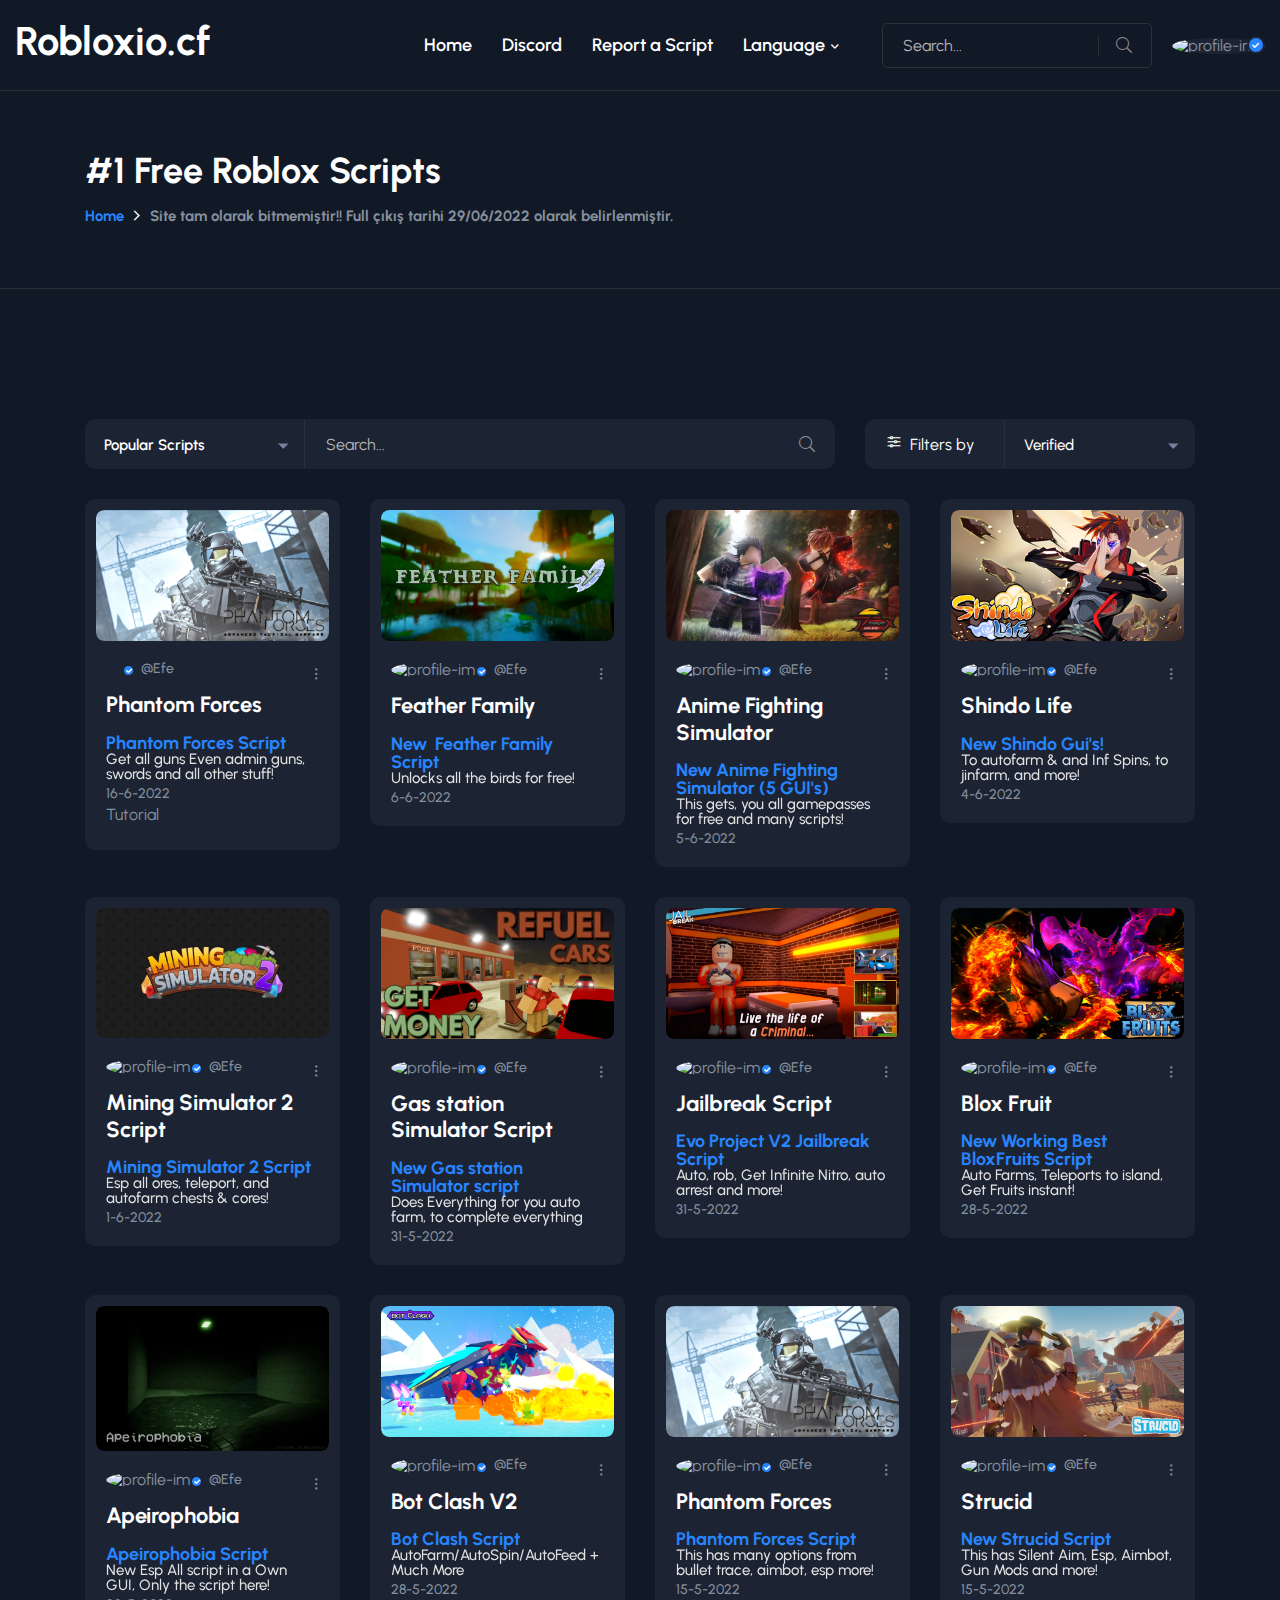
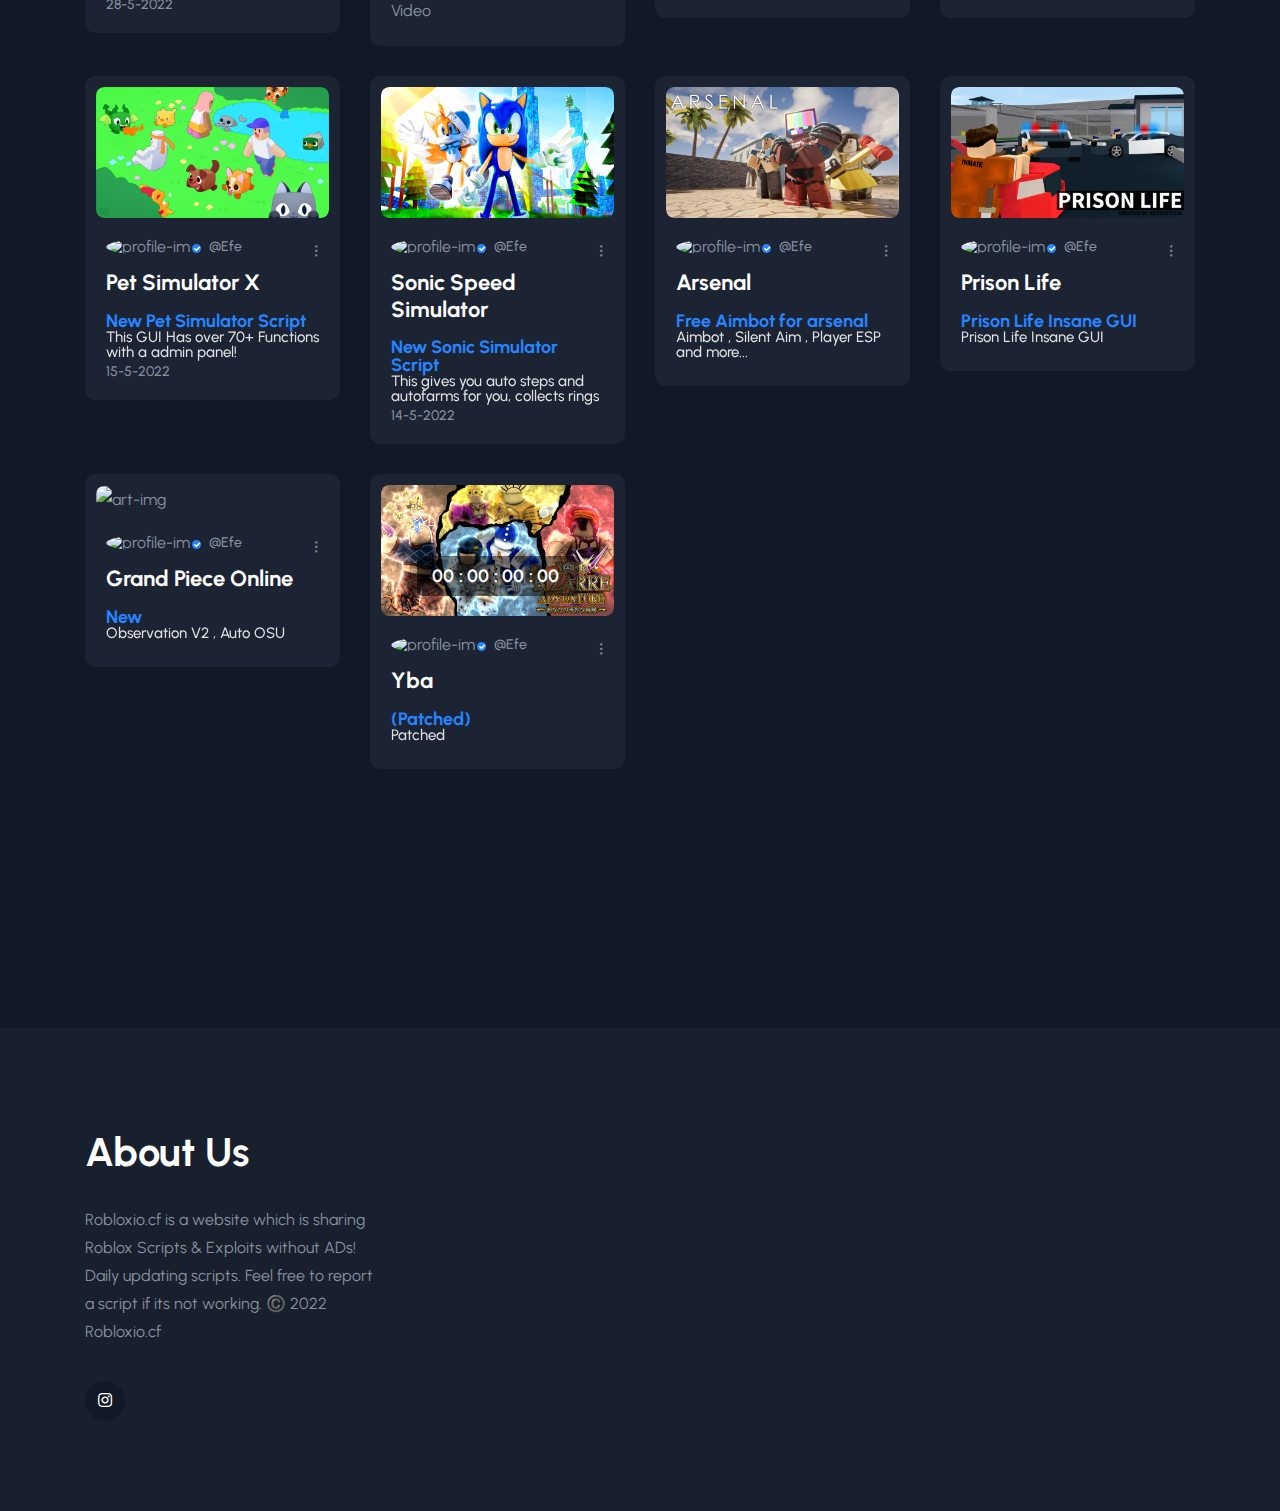
==== commit 4934b675: "Update index.html" ====
--- a/index.html
+++ b/index.html
@@ -225,58 +225,12 @@
                                 <div class="swiper-container categories-bar-active">
                                     <div class="swiper-wrapper">
                                         <div class="swiper-slide">
-                                            <div class="category-item">
-                                                <a href="#">
-                                                    <img src="assets/img/svg-icon/021-star.svg" alt="icon-img">
-                                                    Best Scripts
-                                                </a>
-                                            </div>
-                                        </div>
-                                        <div class="swiper-slide">
-                                            <div class="category-item">
-                                                <a href="#">
-                                                    <img alt="icon-img" src="assets/img/svg-icon/017-video-game.svg"> Granny
-                                                </a>
-                                            </div>
-                                        </div>
-                                        <div class="swiper-slide">
-                                            <div class="category-item">
-                                                <a href="#">
-                                                    <img src="assets/img/svg-icon/015-video.svg" alt="icon-img"> Youtube
-                                                </a>
-                                            </div>
-                                        </div>
-                                        <div class="swiper-slide">
-                                            <div class="category-item">
-                                                <a>
-                                                    <img alt="icon-img" src="assets/img/svg-icon/017-video-game.svg"> Jailbreak
-                                                </a>
-                                            </div>
-                                        </div>
-                                        <div class="swiper-slide">
-                                            <div class="category-item">
-                                                <a>
-                                                    <img src="assets/img/svg-icon/017-video-game.svg" alt="icon-img">Phantom Forces
-                                                </a>
-                                            </div>
-                                        </div>
-                                        <div class="swiper-slide">
-                                            <div class="category-item">
-                                                <a href="https://bypasser.ga/">
-                                                    <img src="assets/img/svg-icon/018-software.svg" alt="icon-img"> Linkvertise Bypasser
-                                                </a>
-                                            </div>
-                                        </div>
-                                    </div>
-                                </div>
-                                <div class="categories-nav">
-                                    <div class="categories-bar-button-prev">
-                                        <i class="fal fa-angle-left"></i>
-                                    </div>
-                                    <div class="categories-bar-button-next">
-                                        <i class="fal fa-angle-right"></i>
-                                    </div>
-                                </div>
+                             
+                                       
+                                        
+                                     
+
+
                             </div>
                         </div>
                     </div>
@@ -1118,7 +1072,7 @@
                                     <div class="art-item-inner">
                                         <div class="art-item-img pos-rel">
                                           
-                                            <a href="https://direct-link.net/23001/PrisonX" class="place-bid" target="https://direct-link.net/23001/PrisonX" rel="https://direct-link.net/23001/PrisonX">Get Script</a>
+                                            <a href="https://www.mediafire.com/file/yrobjk8bstfxxyh/Prison__Life%253B_Remastered_AUTO_FARM_GUI_-_TELEPORTS_%2526_MORE%2521.txt/file" class="place-bid" target="https://www.mediafire.com/file/yrobjk8bstfxxyh/Prison__Life%253B_Remastered_AUTO_FARM_GUI_-_TELEPORTS_%2526_MORE%2521.txt/file" rel="https://www.mediafire.com/file/yrobjk8bstfxxyh/Prison__Life%253B_Remastered_AUTO_FARM_GUI_-_TELEPORTS_%2526_MORE%2521.txt/file">Download</a>
                                             <a href="#">
                                                 <img alt="art-img" src="assets/img/art/Png33.png">
                                             </a>
@@ -1221,7 +1175,7 @@
                                     <div class="art-item-inner">
                                         <div class="art-item-img pos-rel">
                                      
-                                            <a href="https://direct-link.net/23001/YBAGUI" class="place-bid" target="https://direct-link.net/23001/YBAGUI" rel="https://direct-link.net/23001/YBAGUI">Get Script</a>
+                                            <a href="" class="place-bid" target="" rel="">Download</a>
                                             <a href="#">
                                                 <img alt="art-img" src="assets/img/art/Png55.png">
                                             </a>
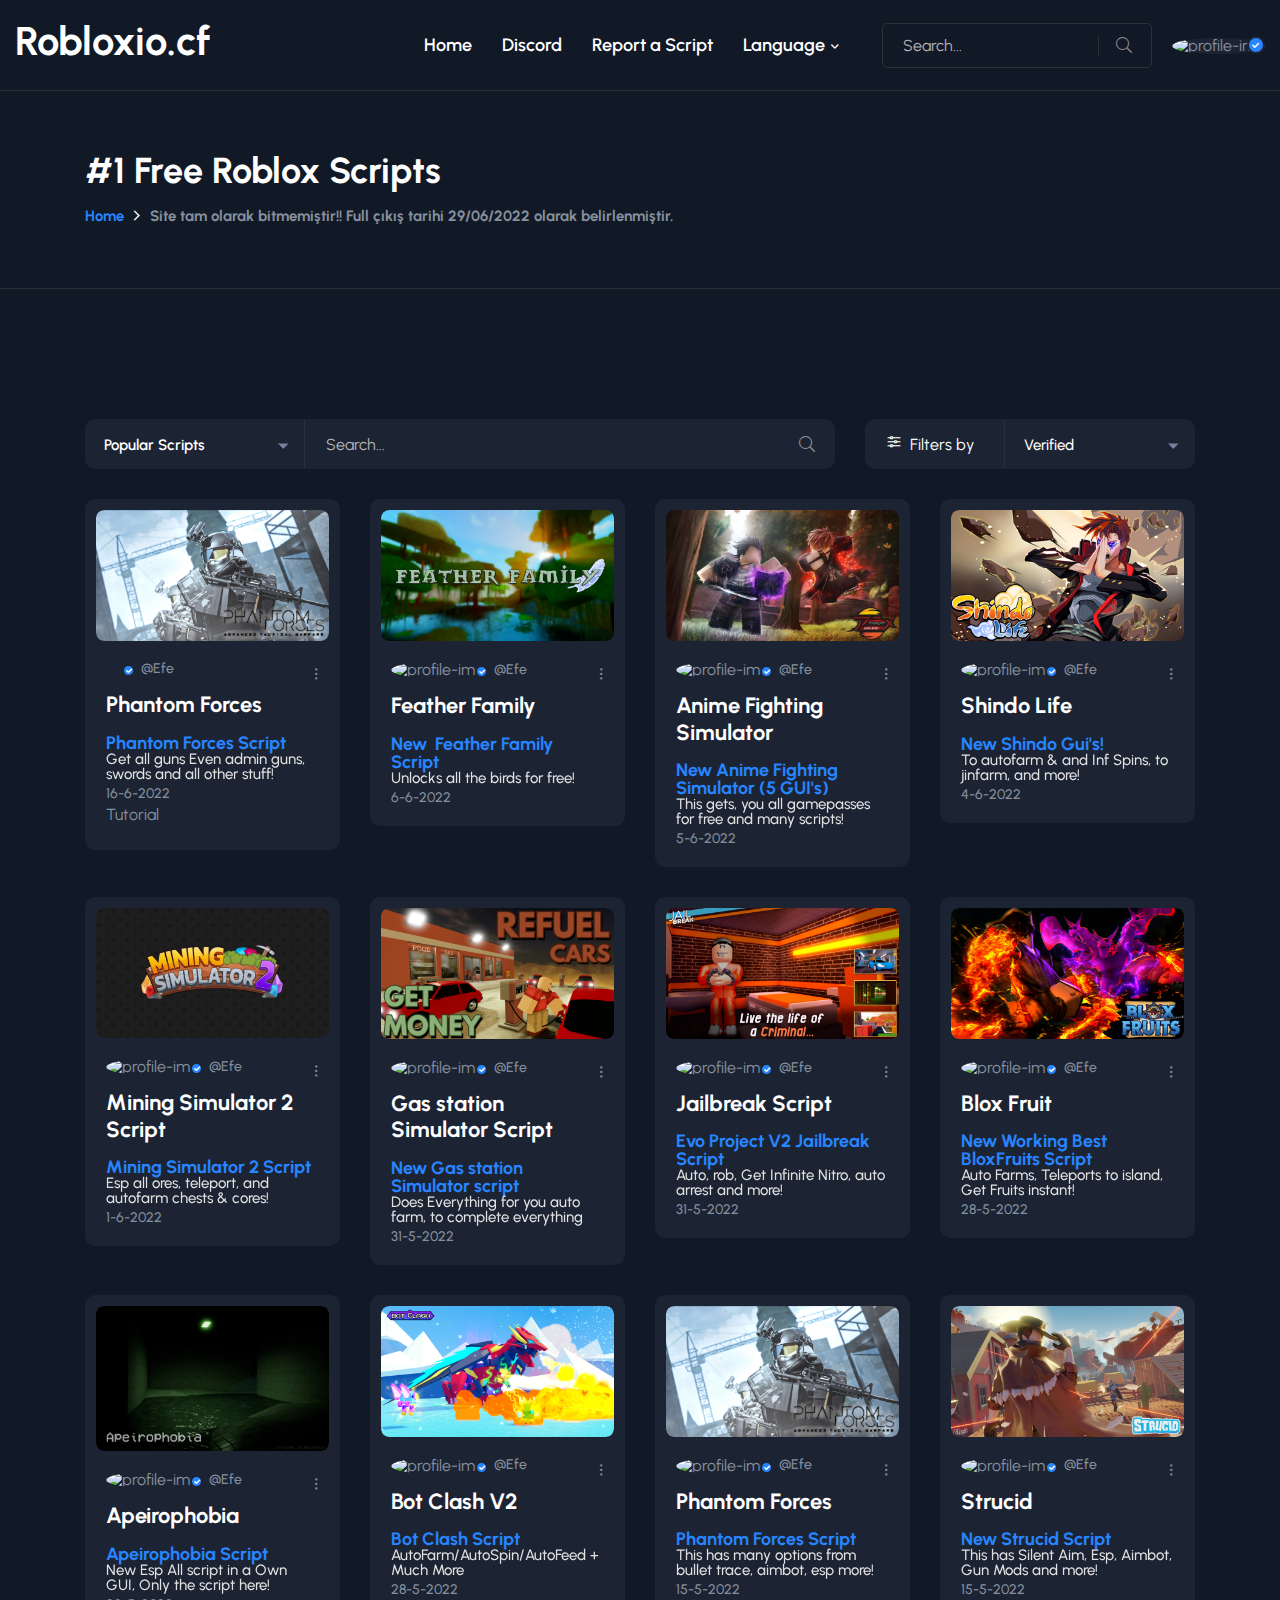
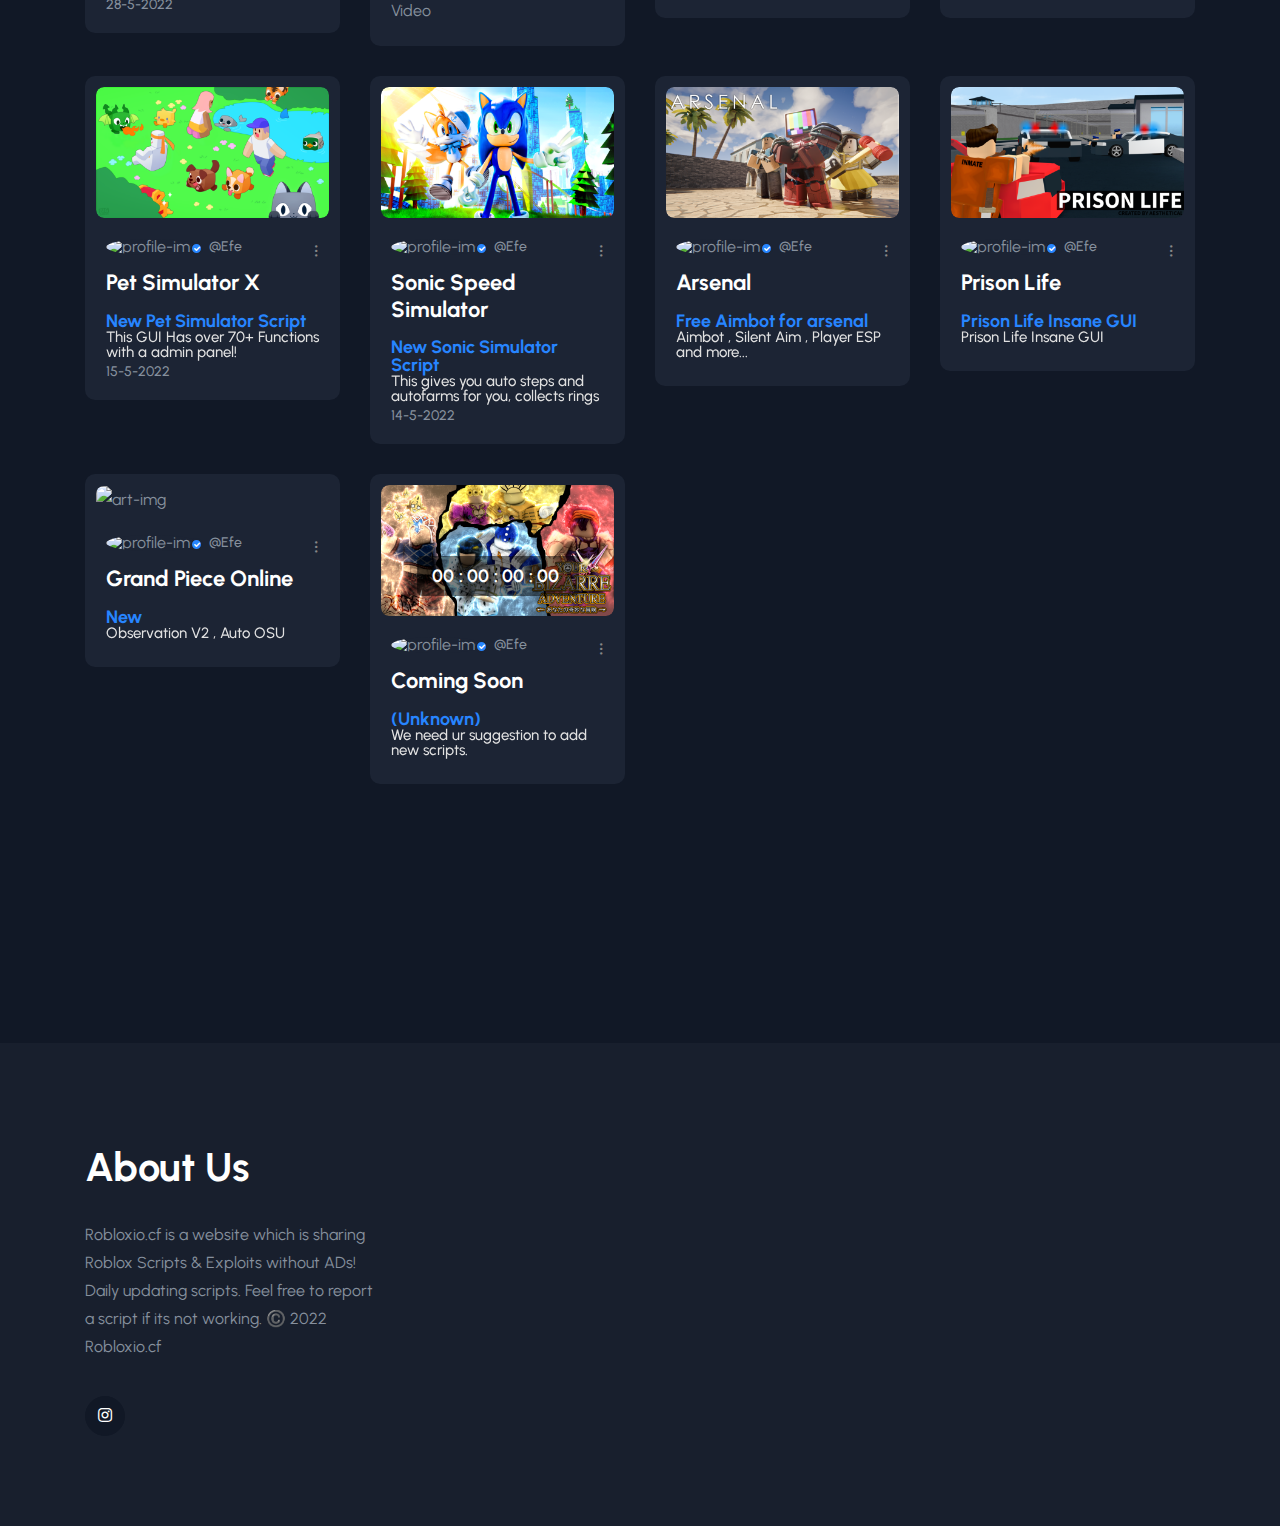
==== commit 97a7eef5: "Update index.html" ====
--- a/index.html
+++ b/index.html
@@ -403,7 +403,7 @@
                                             <div class="artist">
                                                 <div class="profile-img pos-rel">
                                                     <a href="creator-profile.html">
-                                                        <img src="https://findicons.com/files/icons/1580/devine_icons_part_2/128/account_and_control.png" alt="profile-img">
+                                                        <img src="https://cdn.discordapp.com/attachments/791385832463532095/991013512744665118/resim_2022-06-27_191352163.png" alt="profile-img">
                                                     </a>
                                                     <div class="profile-verification verified">
                                                         <i class="fas fa-check"></i>
@@ -455,7 +455,7 @@
                                             <div class="artist">
                                                 <div class="profile-img pos-rel">
                                                     <a href="creator-profile.html">
-                                                        <img src="https://findicons.com/files/icons/1580/devine_icons_part_2/128/account_and_control.png" alt="profile-img">
+                                                        <img src="https://cdn.discordapp.com/attachments/791385832463532095/991013512744665118/resim_2022-06-27_191352163.png" alt="profile-img">
                                                     </a>
                                                     <div class="profile-verification verified">
                                                         <i class="fas fa-check"></i>
@@ -507,7 +507,7 @@
                                             <div class="artist">
                                                 <div class="profile-img pos-rel">
                                                     <a href="creator-profile.html">
-                                                        <img src="https://findicons.com/files/icons/1580/devine_icons_part_2/128/account_and_control.png" alt="profile-img">
+                                                        <img src="https://cdn.discordapp.com/attachments/791385832463532095/991013512744665118/resim_2022-06-27_191352163.png" alt="profile-img">
                                                     </a>
                                                     <div class="profile-verification verified">
                                                         <i class="fas fa-check"></i>
@@ -560,7 +560,7 @@
                                             <div class="artist">
                                                 <div class="profile-img pos-rel">
                                                     <a href="creator-profile.html">
-                                                        <img src="https://findicons.com/files/icons/1580/devine_icons_part_2/128/account_and_control.png" alt="profile-img">
+                                                        <img src="https://cdn.discordapp.com/attachments/791385832463532095/991013512744665118/resim_2022-06-27_191352163.png" alt="profile-img">
                                                     </a>
                                                     <div class="profile-verification verified">
                                                         <i class="fas fa-check"></i>
@@ -612,7 +612,7 @@
                                             <div class="artist">
                                                 <div class="profile-img pos-rel">
                                                     <a href="creator-profile.html">
-                                                        <img src="https://findicons.com/files/icons/1580/devine_icons_part_2/128/account_and_control.png" alt="profile-img">
+                                                        <img src="https://cdn.discordapp.com/attachments/791385832463532095/991013512744665118/resim_2022-06-27_191352163.png" alt="profile-img">
                                                     </a>
                                                     <div class="profile-verification verified">
                                                         <i class="fas fa-check"></i>
@@ -664,7 +664,7 @@
                                             <div class="artist">
                                                 <div class="profile-img pos-rel">
                                                     <a href="creator-profile.html">
-                                                        <img src="https://findicons.com/files/icons/1580/devine_icons_part_2/128/account_and_control.png" alt="profile-img">
+                                                        <img src="https://cdn.discordapp.com/attachments/791385832463532095/991013512744665118/resim_2022-06-27_191352163.png" alt="profile-img">
                                                     </a>
                                                     <div class="profile-verification verified">
                                                         <i class="fas fa-check"></i>
@@ -717,7 +717,7 @@
                                             <div class="artist">
                                                 <div class="profile-img pos-rel">
                                                     <a href="creator-profile.html">
-                                                        <img alt="profile-img" src="https://findicons.com/files/icons/1580/devine_icons_part_2/128/account_and_control.png">
+                                                        <img alt="profile-img" src="https://cdn.discordapp.com/attachments/791385832463532095/991013512744665118/resim_2022-06-27_191352163.png">
                                                     </a>
                                                     <div class="profile-verification verified">
                                                         <i class="fas fa-check"></i>
@@ -772,7 +772,7 @@
                                             <div class="artist">
                                                 <div class="profile-img pos-rel">
                                                     <a href="creator-profile.html">
-                                                        <img alt="profile-img" src="https://findicons.com/files/icons/1580/devine_icons_part_2/128/account_and_control.png">
+                                                        <img alt="profile-img" src="https://cdn.discordapp.com/attachments/791385832463532095/991013512744665118/resim_2022-06-27_191352163.png">
                                                     </a>
                                                     <div class="profile-verification verified">
                                                         <i class="fas fa-check"></i>
@@ -827,7 +827,7 @@
                                             <div class="artist">
                                                 <div class="profile-img pos-rel">
                                                     <a href="creator-profile.html">
-                                                            <img src="https://findicons.com/files/icons/1580/devine_icons_part_2/128/account_and_control.png" alt="profile-img">
+                                                            <img src="https://cdn.discordapp.com/attachments/791385832463532095/991013512744665118/resim_2022-06-27_191352163.png" alt="profile-img">
                                                     </a>
                                                     <div class="profile-verification verified">
                                                         <i class="fas fa-check"></i>
@@ -881,7 +881,7 @@
                                             <div class="artist">
                                                 <div class="profile-img pos-rel">
                                                     <a href="creator-profile.html">
-                                                        <img alt="profile-img" src="https://findicons.com/files/icons/1580/devine_icons_part_2/128/account_and_control.png">
+                                                        <img alt="profile-img" src="https://cdn.discordapp.com/attachments/791385832463532095/991013512744665118/resim_2022-06-27_191352163.png">
                                                     </a>
                                                     <div class="profile-verification verified">
                                                         <i class="fas fa-check"></i>
@@ -936,7 +936,7 @@
                                             <div class="artist">
                                                 <div class="profile-img pos-rel">
                                                     <a href="creator-profile.html">
-                                                        <img alt="profile-img" src="https://findicons.com/files/icons/1580/devine_icons_part_2/128/account_and_control.png">
+                                                        <img alt="profile-img" src="https://cdn.discordapp.com/attachments/791385832463532095/991013512744665118/resim_2022-06-27_191352163.png">
                                                     </a>
                                                     <div class="profile-verification verified">
                                                         <i class="fas fa-check"></i>
@@ -990,7 +990,7 @@
                                             <div class="artist">
                                                 <div class="profile-img pos-rel">
                                                     <a href="creator-profile.html">
-                                                        <img alt="profile-img" src="https://findicons.com/files/icons/1580/devine_icons_part_2/128/account_and_control.png">
+                                                        <img alt="profile-img" src="https://cdn.discordapp.com/attachments/791385832463532095/991013512744665118/resim_2022-06-27_191352163.png">
                                                     </a>
                                                     <div class="profile-verification verified">
                                                         <i class="fas fa-check"></i>
@@ -1044,7 +1044,7 @@
                                             <div class="artist">
                                                 <div class="profile-img pos-rel">
                                                     <a href="creator-profile.html">
-                                                        <img alt="profile-img" src="https://findicons.com/files/icons/1580/devine_icons_part_2/128/account_and_control.png">
+                                                        <img alt="profile-img" src="https://cdn.discordapp.com/attachments/791385832463532095/991013512744665118/resim_2022-06-27_191352163.png">
                                                     </a>
                                                     <div class="profile-verification verified">
                                                         <i class="fas fa-check"></i>
@@ -1096,7 +1096,7 @@
                                             <div class="artist">
                                                 <div class="profile-img pos-rel">
                                                     <a href="creator-profile.html">
-                                                        <img alt="profile-img" src="https://findicons.com/files/icons/1580/devine_icons_part_2/128/account_and_control.png">
+                                                        <img alt="profile-img" src="https://cdn.discordapp.com/attachments/791385832463532095/991013512744665118/resim_2022-06-27_191352163.png">
                                                     </a>
                                                     <div class="profile-verification verified">
                                                         <i class="fas fa-check"></i>
@@ -1149,7 +1149,7 @@
                                             <div class="artist">
                                                 <div class="profile-img pos-rel">
                                                     <a href="creator-profile.html">
-                                                        <img src="https://findicons.com/files/icons/1580/devine_icons_part_2/128/account_and_control.png" alt="profile-img">
+                                                        <img src="https://cdn.discordapp.com/attachments/791385832463532095/991013512744665118/resim_2022-06-27_191352163.png" alt="profile-img">
                                                     </a>
                                                     <div class="profile-verification verified">
                                                         <i class="fas fa-check"></i>
@@ -1182,7 +1182,7 @@
                                         </div>
                                         <div class="art-item-content pos-rel">
                                             <div class="auction-time-and-btn">
-                                                <div class="art-auction-ends in-art-item" data-countdown="2022/08/25">
+                                                <div class="art-auction-ends in-art-item" data-countdown="2022/07/17">
 </div>
                                             </div>
                                             <div class="art-3dots-menu">
@@ -1203,19 +1203,19 @@
                                             <div class="artist">
                                                 <div class="profile-img pos-rel">
                                                     <a href="creator-profile.html">
-                                                        <img src="https://findicons.com/files/icons/1580/devine_icons_part_2/128/account_and_control.png" alt="profile-img">
-                                                    </a>
-                                                    <div class="profile-verification verified">
-                                                        <i class="fas fa-check"></i>
-                                                    </div>
-                                                </div>
-                                                <div class="artist-id">@Efe</div>
-                                            </div>
-                                            <h4 class="art-name"><a>Yba</a></h4>
-                                            <div class="art-price">(Patched)</div>
-                                            <div class="art-meta-info">
-                                                <div class="art-meta-item">
-                                                    <div class="art-meta-type btn-close-white">Patched</div>
+                                                        <img src="https://cdn.discordapp.com/attachments/791385832463532095/991013512744665118/resim_2022-06-27_191352163.png" alt="profile-img">
+                                                    </a>
+                                                    <div class="profile-verification verified">
+                                                        <i class="fas fa-check"></i>
+                                                    </div>
+                                                </div>
+                                                <div class="artist-id">@Efe</div>
+                                            </div>
+                                            <h4 class="art-name"><a>Coming Soon</a></h4>
+                                            <div class="art-price">(Unknown)</div>
+                                            <div class="art-meta-info">
+                                                <div class="art-meta-item">
+                                                    <div class="art-meta-type btn-close-white">We need ur suggestion to add new scripts.</div>
                                                 </div>
                                                 <div class="art-activity-btn">
 </div>
@@ -1224,7 +1224,10 @@
                                     </div>
                                 </div>
                             </div>
-                        </div>
+
+
+                        </div>
+
                     </div>
                     <div class="row wow fadeInUp">
                         <div class="col-12">
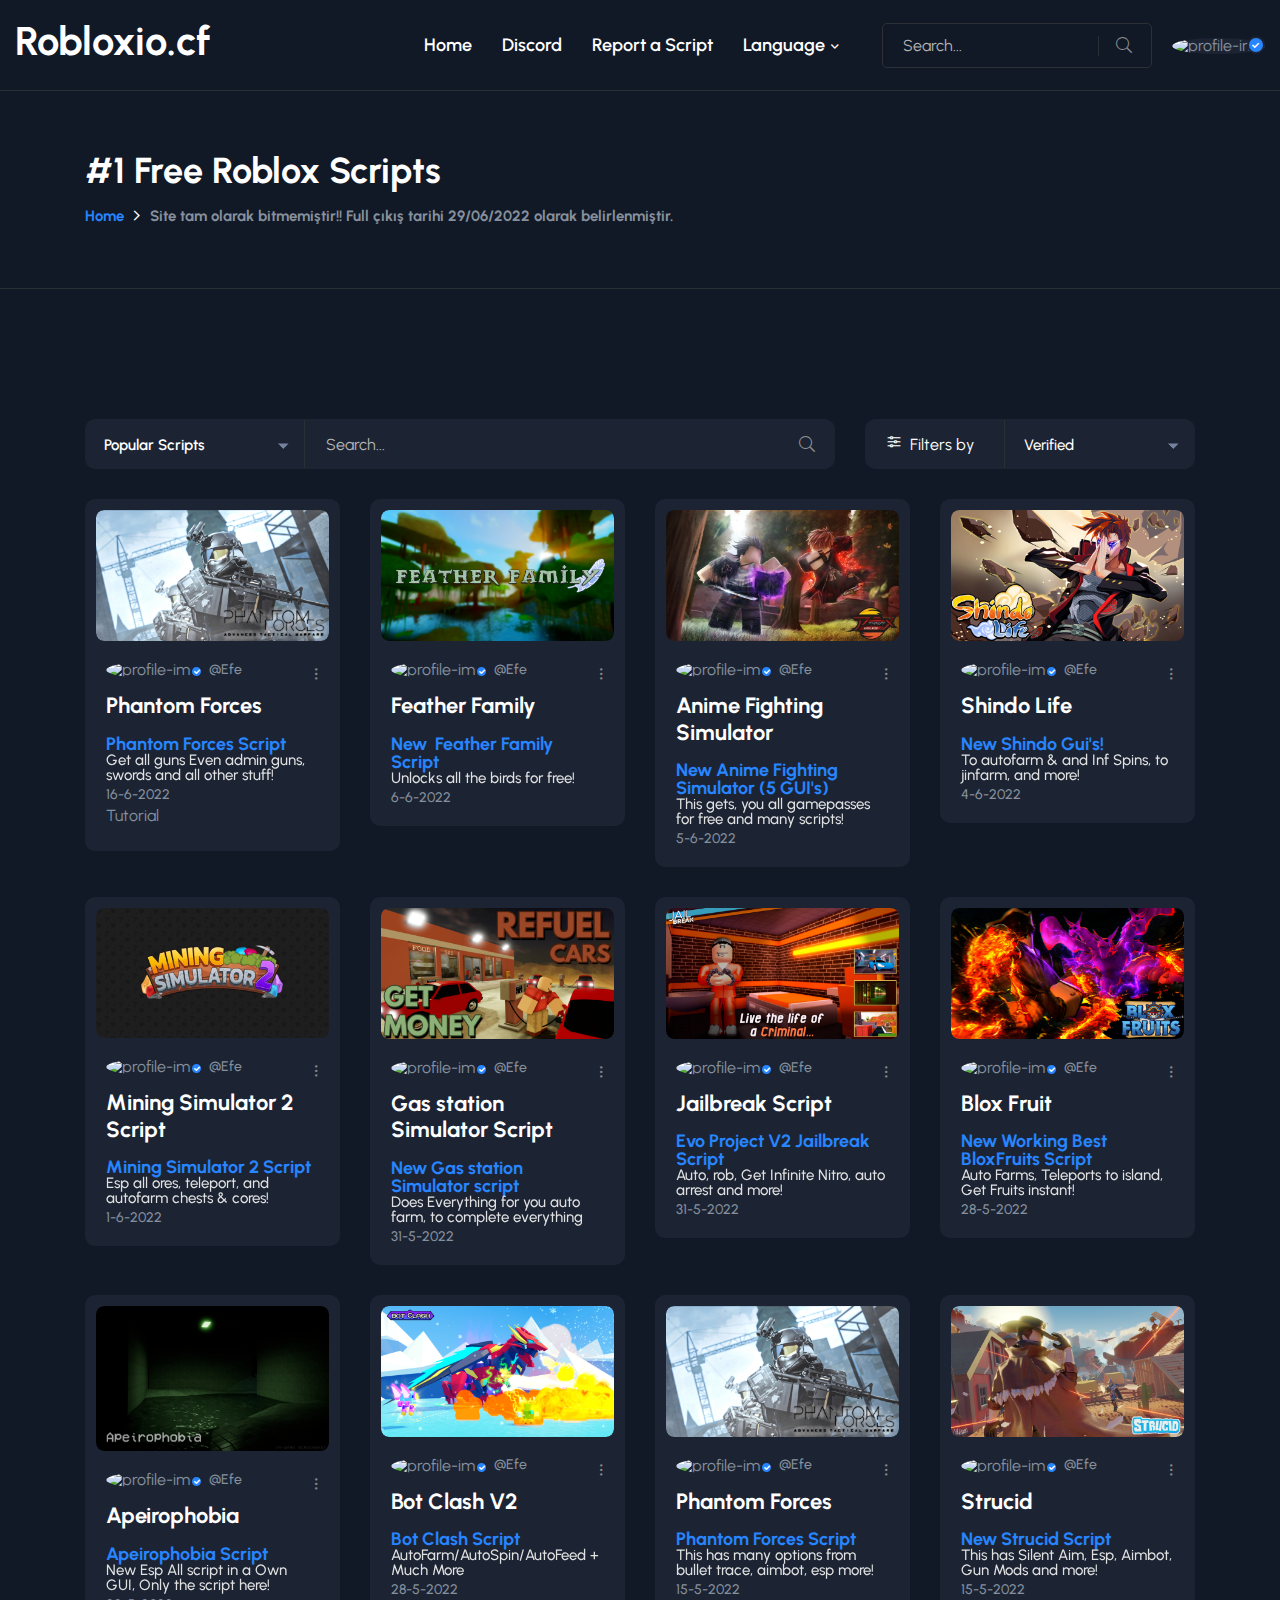
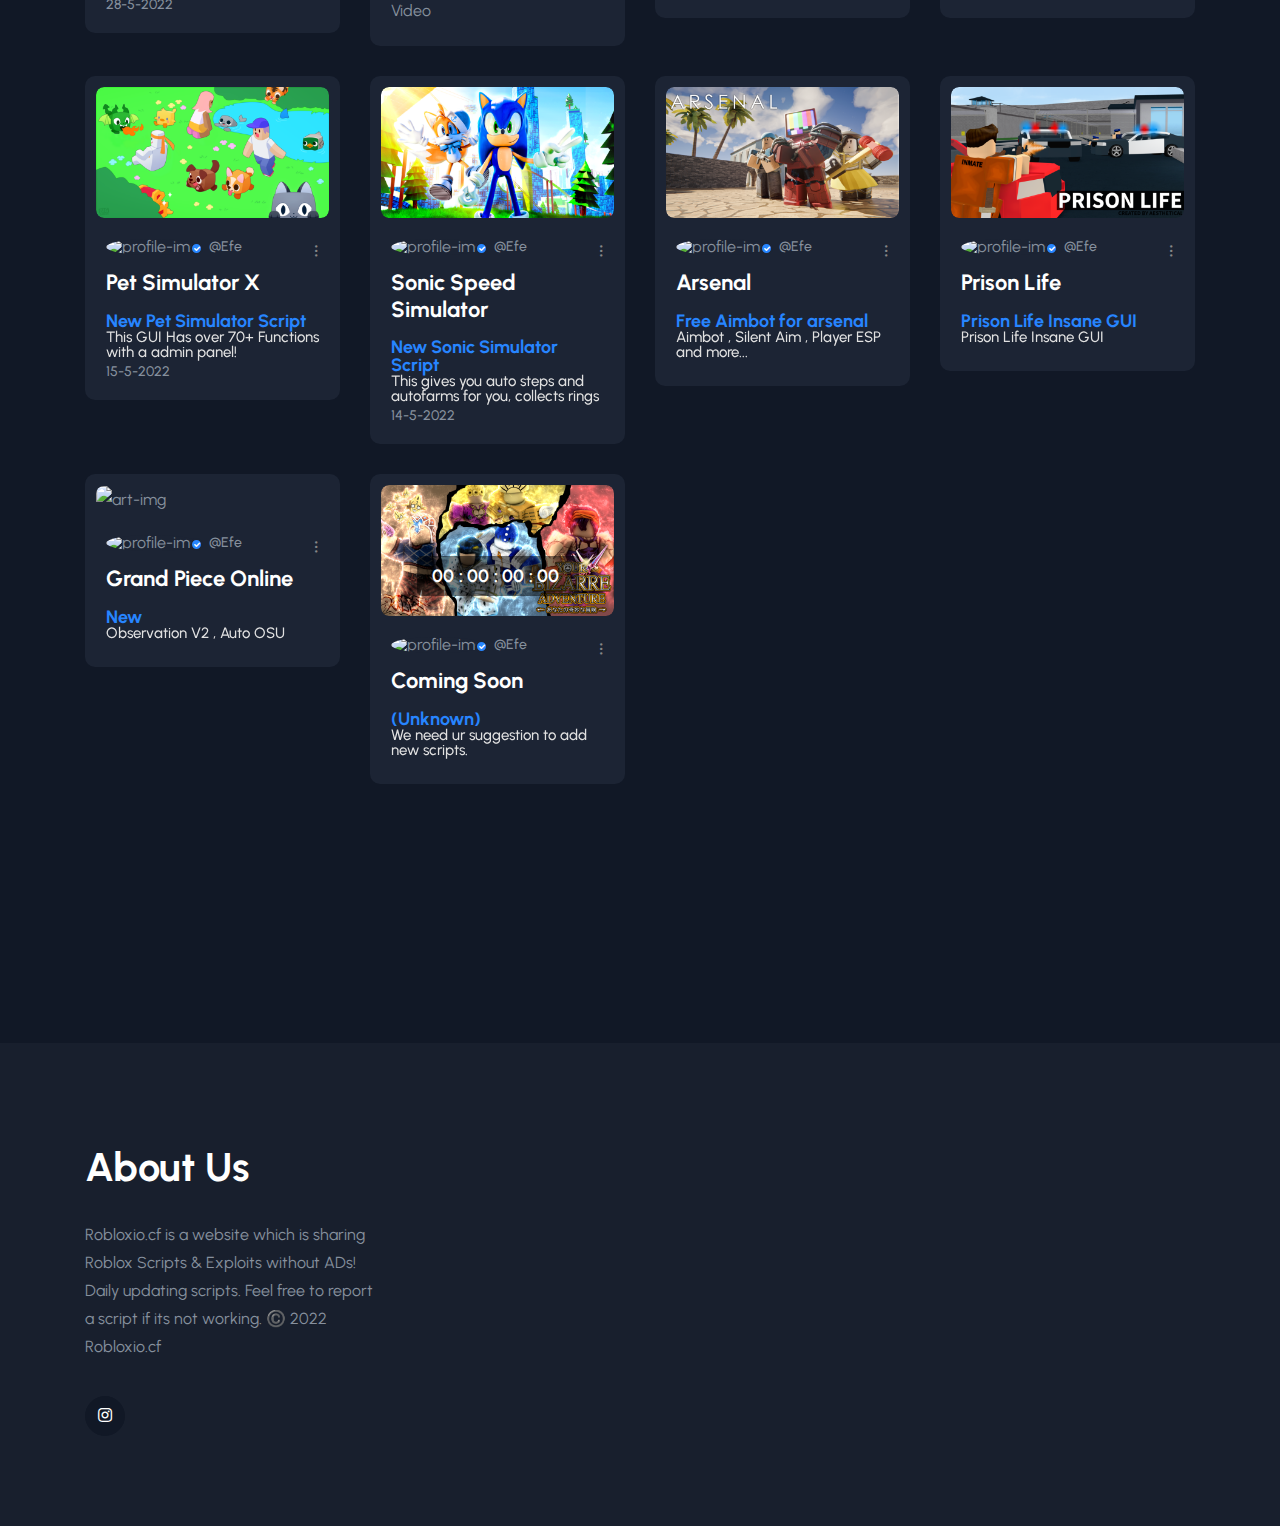
==== commit bf57306a: "Update index.html" ====
--- a/index.html
+++ b/index.html
@@ -294,7 +294,7 @@
                                             <div class="artist">
                                                 <div class="profile-img pos-rel">
                                                     <a href="creator-profile.html">
-                                                        <img alt="">
+                                                        <img src="https://cdn.discordapp.com/attachments/791385832463532095/991013512744665118/resim_2022-06-27_191352163.png" alt="profile-img">
                                                     </a>
                                                     <div class="profile-verification verified">
                                                         <i class="fas fa-check"></i>
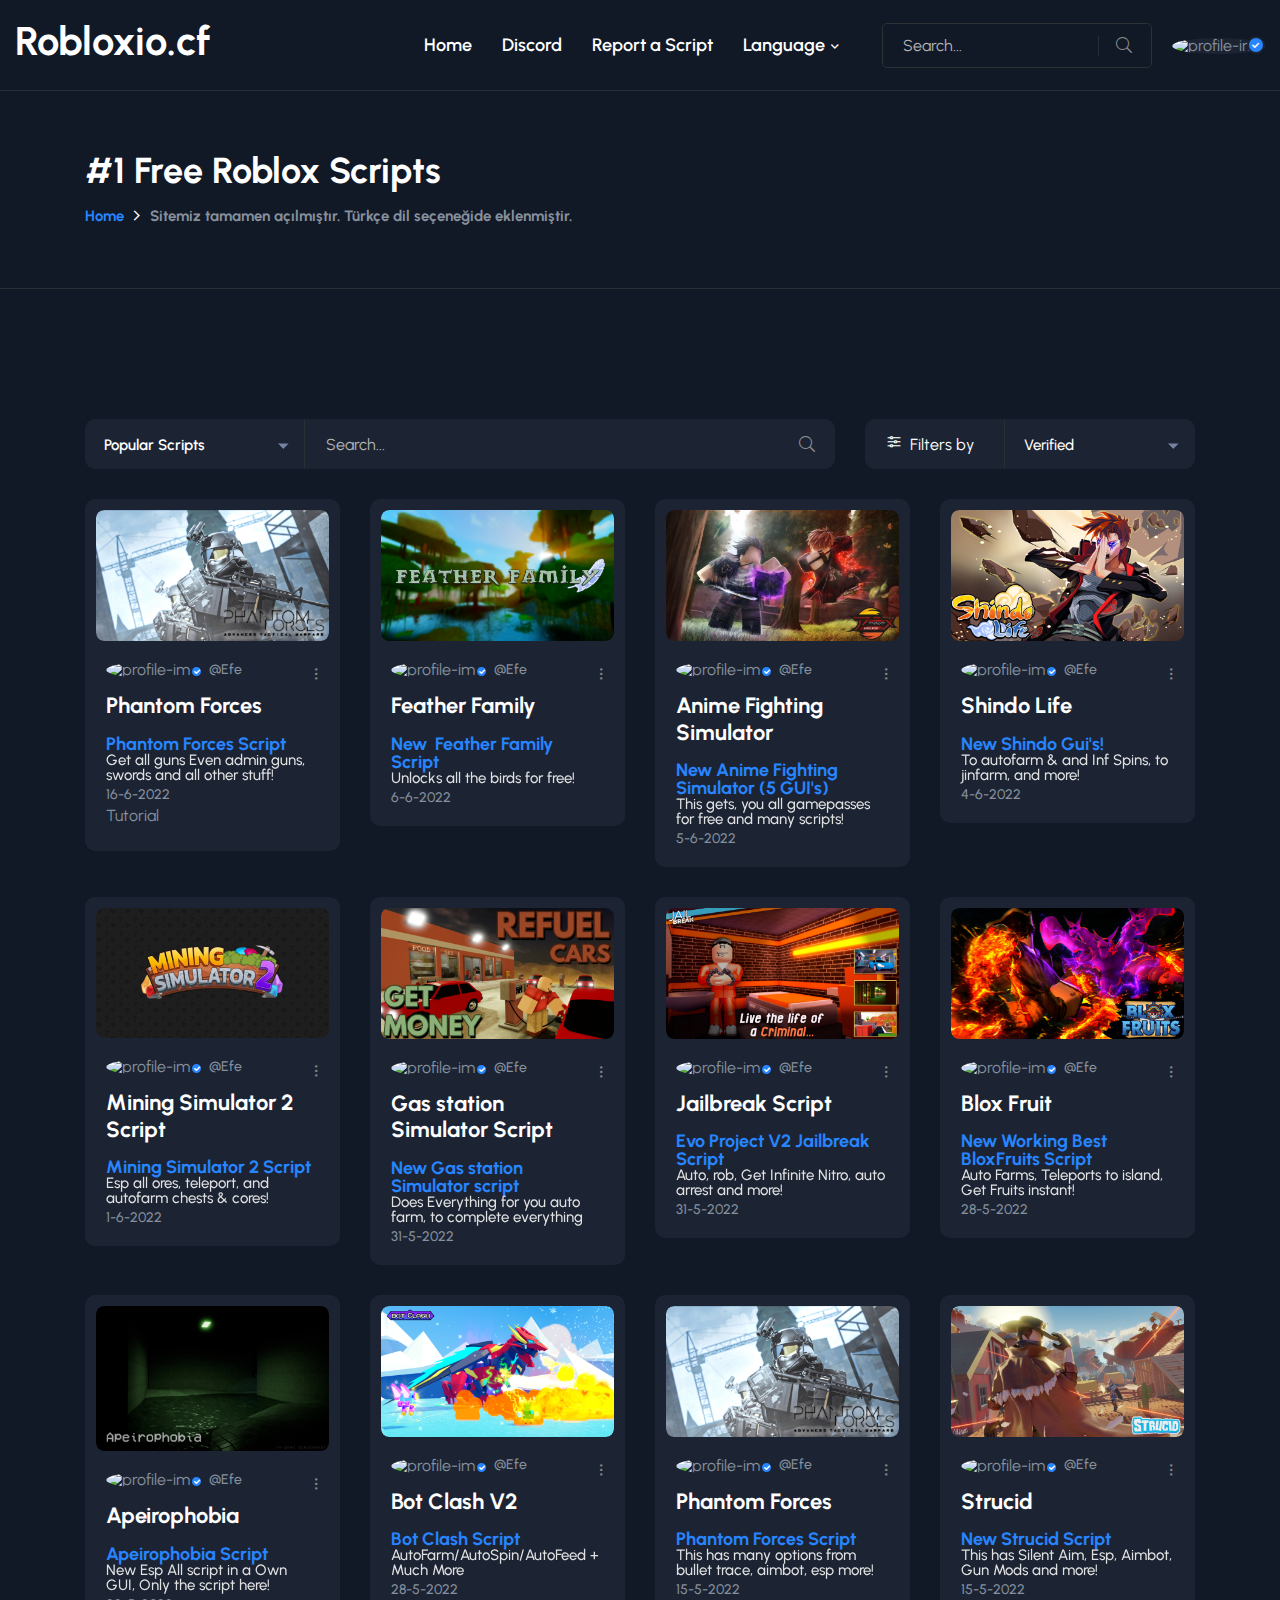
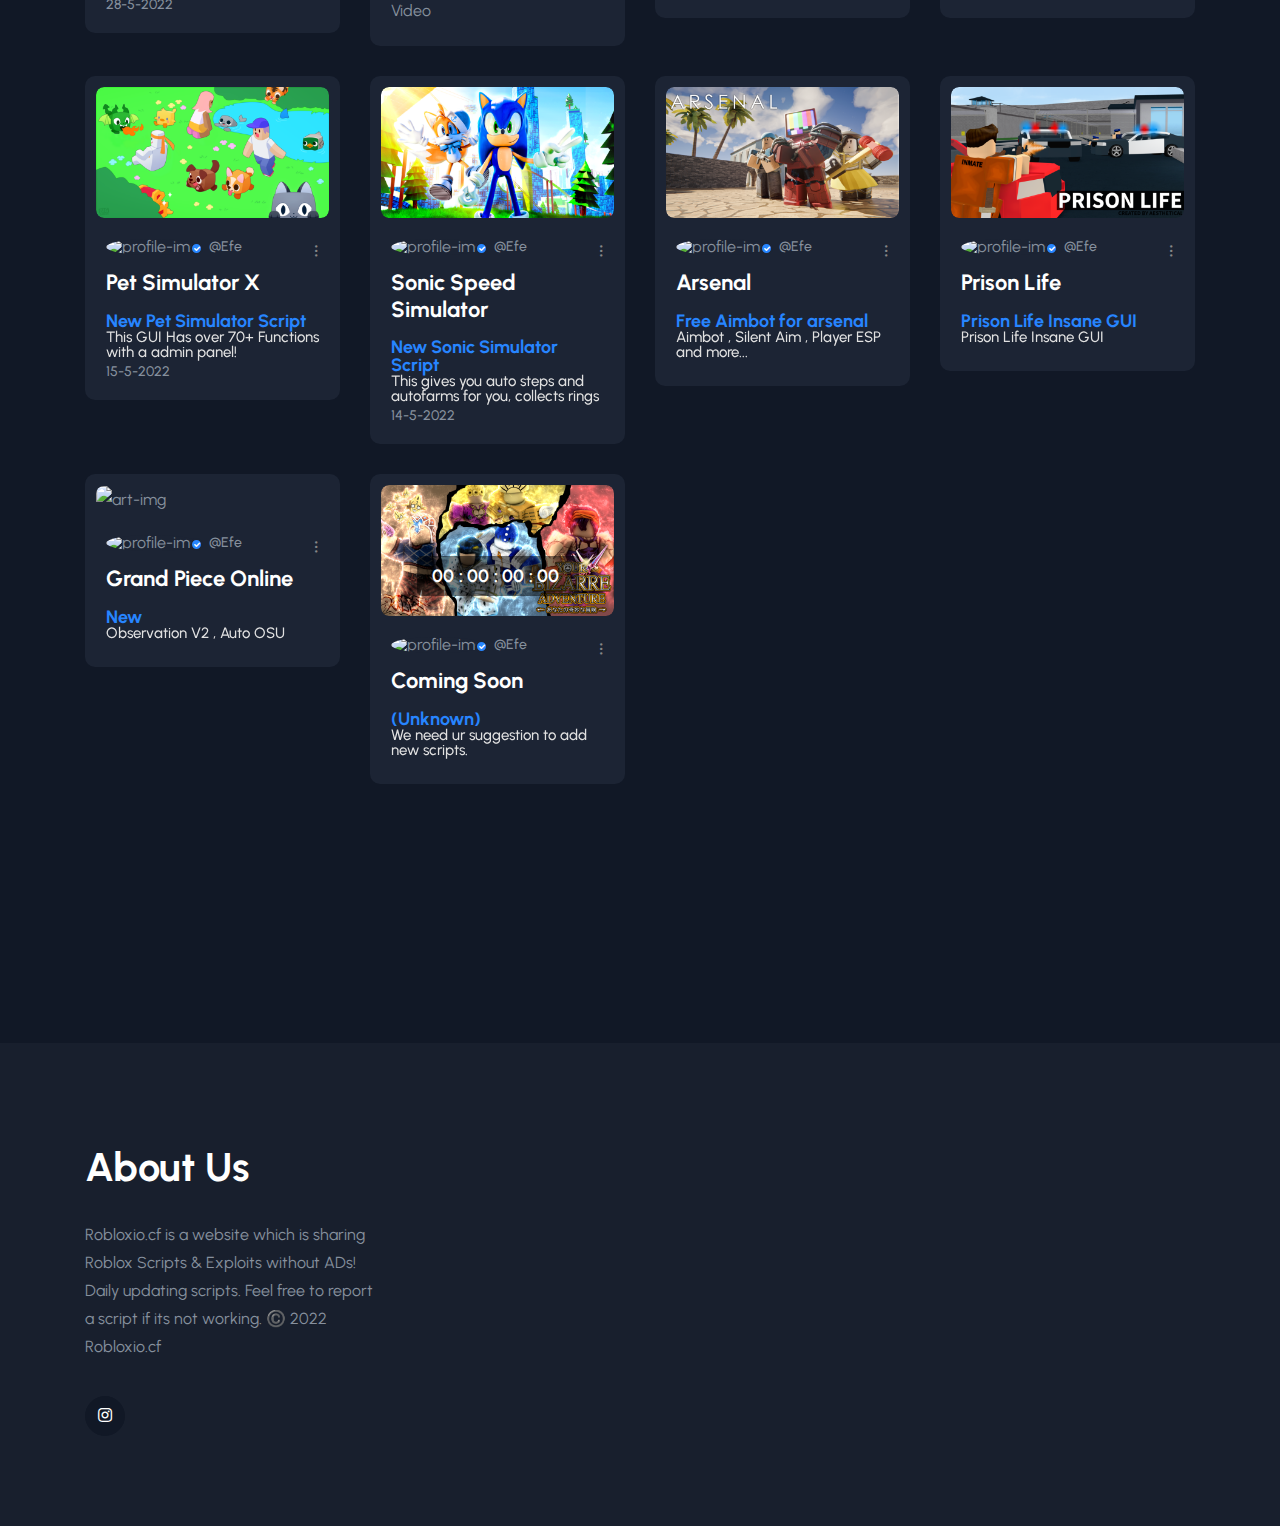
==== commit c8e6a95f: "Update index.html" ====
--- a/index.html
+++ b/index.html
@@ -205,7 +205,7 @@
                                                 <a href="index.html">Home</a>
                                             </li>
                                             <li class="trail-item trail-end">
-                                                <span>Site tam olarak bitmemiştir!! Full çıkış tarihi 29/06/2022 olarak belirlenmiştir.</span>
+                                                <span>Sitemiz tamamen açılmıştır. Türkçe dil seçeneğide eklenmiştir.</span>
                                             </li>
                                         </ul>
                                     </nav>
@@ -293,7 +293,7 @@
                                             </div>
                                             <div class="artist">
                                                 <div class="profile-img pos-rel">
-                                                    <a href="creator-profile.html">
+                                                    <a href="hakkında">
                                                         <img src="https://cdn.discordapp.com/attachments/791385832463532095/991013512744665118/resim_2022-06-27_191352163.png" alt="profile-img">
                                                     </a>
                                                     <div class="profile-verification verified">
@@ -348,7 +348,7 @@
                                             </div>
                                             <div class="artist">
                                                 <div class="profile-img pos-rel">
-                                                    <a href="creator-profile.html">
+                                                    <a href="hakkında">
                                                         <img src="https://cdn.discordapp.com/attachments/791385832463532095/991013512744665118/resim_2022-06-27_191352163.png" alt="profile-img">
                                                     </a>
                                                     <div class="profile-verification verified">
@@ -402,7 +402,7 @@
                                             </div>
                                             <div class="artist">
                                                 <div class="profile-img pos-rel">
-                                                    <a href="creator-profile.html">
+                                                    <a href="hakkında">
                                                         <img src="https://cdn.discordapp.com/attachments/791385832463532095/991013512744665118/resim_2022-06-27_191352163.png" alt="profile-img">
                                                     </a>
                                                     <div class="profile-verification verified">
@@ -454,7 +454,7 @@
                                             </div>
                                             <div class="artist">
                                                 <div class="profile-img pos-rel">
-                                                    <a href="creator-profile.html">
+                                                    <a href="hakkında">
                                                         <img src="https://cdn.discordapp.com/attachments/791385832463532095/991013512744665118/resim_2022-06-27_191352163.png" alt="profile-img">
                                                     </a>
                                                     <div class="profile-verification verified">
@@ -506,7 +506,7 @@
                                             </div>
                                             <div class="artist">
                                                 <div class="profile-img pos-rel">
-                                                    <a href="creator-profile.html">
+                                                    <a href="hakkında">
                                                         <img src="https://cdn.discordapp.com/attachments/791385832463532095/991013512744665118/resim_2022-06-27_191352163.png" alt="profile-img">
                                                     </a>
                                                     <div class="profile-verification verified">
@@ -559,7 +559,7 @@
                                             </div>
                                             <div class="artist">
                                                 <div class="profile-img pos-rel">
-                                                    <a href="creator-profile.html">
+                                                    <a href="hakkında">
                                                         <img src="https://cdn.discordapp.com/attachments/791385832463532095/991013512744665118/resim_2022-06-27_191352163.png" alt="profile-img">
                                                     </a>
                                                     <div class="profile-verification verified">
@@ -611,7 +611,7 @@
                                             </div>
                                             <div class="artist">
                                                 <div class="profile-img pos-rel">
-                                                    <a href="creator-profile.html">
+                                                    <a href="hakkında">
                                                         <img src="https://cdn.discordapp.com/attachments/791385832463532095/991013512744665118/resim_2022-06-27_191352163.png" alt="profile-img">
                                                     </a>
                                                     <div class="profile-verification verified">
@@ -663,7 +663,7 @@
                                             </div>
                                             <div class="artist">
                                                 <div class="profile-img pos-rel">
-                                                    <a href="creator-profile.html">
+                                                    <a href="hakkında">
                                                         <img src="https://cdn.discordapp.com/attachments/791385832463532095/991013512744665118/resim_2022-06-27_191352163.png" alt="profile-img">
                                                     </a>
                                                     <div class="profile-verification verified">
@@ -716,7 +716,7 @@
                                             </div>
                                             <div class="artist">
                                                 <div class="profile-img pos-rel">
-                                                    <a href="creator-profile.html">
+                                                    <a href="hakkında">
                                                         <img alt="profile-img" src="https://cdn.discordapp.com/attachments/791385832463532095/991013512744665118/resim_2022-06-27_191352163.png">
                                                     </a>
                                                     <div class="profile-verification verified">
@@ -771,7 +771,7 @@
                                             </div>
                                             <div class="artist">
                                                 <div class="profile-img pos-rel">
-                                                    <a href="creator-profile.html">
+                                                    <a href="hakkında">
                                                         <img alt="profile-img" src="https://cdn.discordapp.com/attachments/791385832463532095/991013512744665118/resim_2022-06-27_191352163.png">
                                                     </a>
                                                     <div class="profile-verification verified">
@@ -826,7 +826,7 @@
                                             </div>
                                             <div class="artist">
                                                 <div class="profile-img pos-rel">
-                                                    <a href="creator-profile.html">
+                                                    <a href="hakkında">
                                                             <img src="https://cdn.discordapp.com/attachments/791385832463532095/991013512744665118/resim_2022-06-27_191352163.png" alt="profile-img">
                                                     </a>
                                                     <div class="profile-verification verified">
@@ -880,7 +880,7 @@
                                             </div>
                                             <div class="artist">
                                                 <div class="profile-img pos-rel">
-                                                    <a href="creator-profile.html">
+                                                    <a href="hakkında">
                                                         <img alt="profile-img" src="https://cdn.discordapp.com/attachments/791385832463532095/991013512744665118/resim_2022-06-27_191352163.png">
                                                     </a>
                                                     <div class="profile-verification verified">
@@ -935,7 +935,7 @@
                                             </div>
                                             <div class="artist">
                                                 <div class="profile-img pos-rel">
-                                                    <a href="creator-profile.html">
+                                                    <a href="hakkında">
                                                         <img alt="profile-img" src="https://cdn.discordapp.com/attachments/791385832463532095/991013512744665118/resim_2022-06-27_191352163.png">
                                                     </a>
                                                     <div class="profile-verification verified">
@@ -989,7 +989,7 @@
                                             </div>
                                             <div class="artist">
                                                 <div class="profile-img pos-rel">
-                                                    <a href="creator-profile.html">
+                                                    <a href="hakkında">
                                                         <img alt="profile-img" src="https://cdn.discordapp.com/attachments/791385832463532095/991013512744665118/resim_2022-06-27_191352163.png">
                                                     </a>
                                                     <div class="profile-verification verified">
@@ -1043,7 +1043,7 @@
                                             </div>
                                             <div class="artist">
                                                 <div class="profile-img pos-rel">
-                                                    <a href="creator-profile.html">
+                                                    <a href="hakkında">
                                                         <img alt="profile-img" src="https://cdn.discordapp.com/attachments/791385832463532095/991013512744665118/resim_2022-06-27_191352163.png">
                                                     </a>
                                                     <div class="profile-verification verified">
@@ -1095,7 +1095,7 @@
                                             </div>
                                             <div class="artist">
                                                 <div class="profile-img pos-rel">
-                                                    <a href="creator-profile.html">
+                                                    <a href="hakkında">
                                                         <img alt="profile-img" src="https://cdn.discordapp.com/attachments/791385832463532095/991013512744665118/resim_2022-06-27_191352163.png">
                                                     </a>
                                                     <div class="profile-verification verified">
@@ -1148,7 +1148,7 @@
                                             </div>
                                             <div class="artist">
                                                 <div class="profile-img pos-rel">
-                                                    <a href="creator-profile.html">
+                                                    <a href="hakkında">
                                                         <img src="https://cdn.discordapp.com/attachments/791385832463532095/991013512744665118/resim_2022-06-27_191352163.png" alt="profile-img">
                                                     </a>
                                                     <div class="profile-verification verified">
@@ -1202,7 +1202,7 @@
                                             </div>
                                             <div class="artist">
                                                 <div class="profile-img pos-rel">
-                                                    <a href="creator-profile.html">
+                                                    <a href="hakkında">
                                                         <img src="https://cdn.discordapp.com/attachments/791385832463532095/991013512744665118/resim_2022-06-27_191352163.png" alt="profile-img">
                                                     </a>
                                                     <div class="profile-verification verified">
